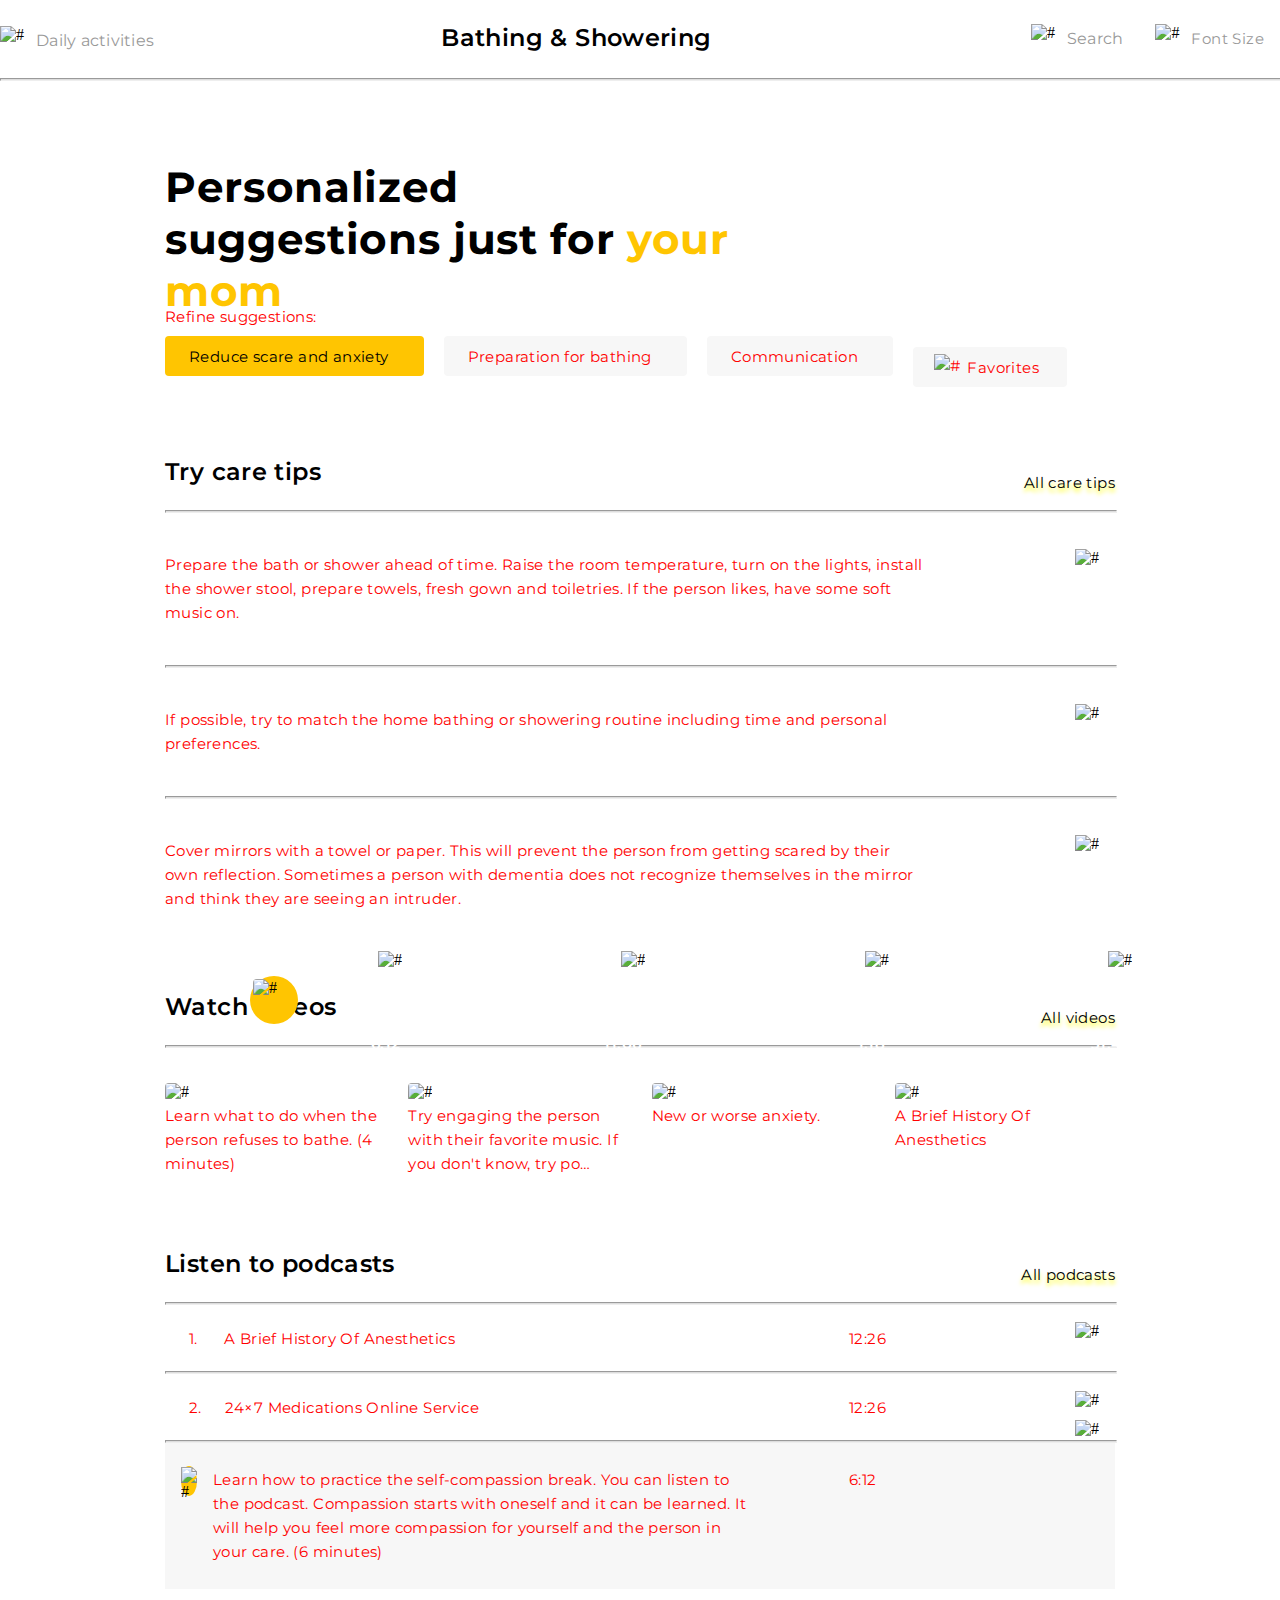
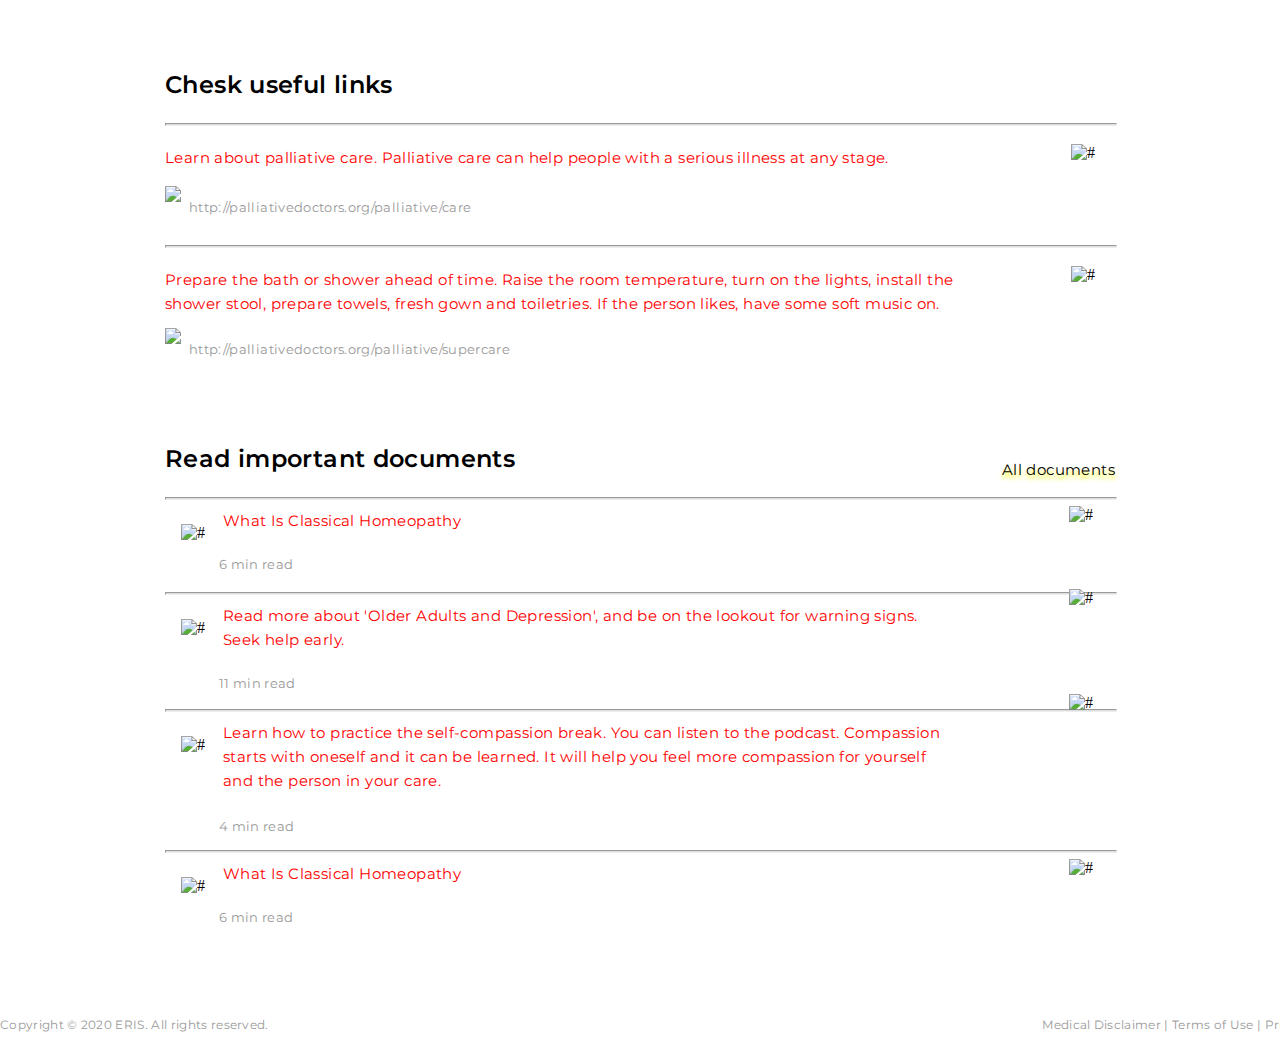
==== Test Assignment/index.html @ 906648c5 "Test" ====
<!DOCTYPE html>
<html lang="en">
  <head>
    <meta charset="UTF-8" />
    <meta name="viewport" content="width=device-width, initial-scale=1.0" />
    <meta http-equiv="X-UA-Compatible" content="ie=edge" />
    <title>Document</title>
		<link rel="stylesheet" href="css/style.css" />
		<link href="https://fonts.googleapis.com/css?family=Montserrat:400,600&display=swap" rel="stylesheet">
  </head>
  <body>
    <div class="top-panel">
      <div class="top-panel-left">
        <img src="/SVG/back-copy.svg" alt="#" class="svg-top-left" />
        <p class="daily-activities">Daily activities</p>
      </div>
      <div class="bathing-showering">Bathing & Showering</div>
      <div class="top-panel-right">
        <img src="/SVG/search.svg" alt="#" />
        <p class="search">Search</p>
        <img src="/SVG/question-copy.svg" alt="#" />
        <p class="font-size">Font Size</p>
        <div class="circle"></div>
      </div>
    </div>
    <hr class="hr-top" />
    <div class="container">
      <section class="suggestions">
        <div class="your-mom">
          Personalized suggestions just for <span>your mom</span>
        </div>
        <p class="refine">Refine suggestions:</p>
        <div class="menu-wrapper">
          <div class=" menu">Reduce scare and anxiety</div>
          <div class=" menu">Preparation for bathing</div>
          <div class=" menu">Communication</div>
          <div class=" menu">
            <img src="/SVG/star-copy-5.svg" alt="#" />
            <span class="favorits">Favorites</span>
          </div>
        </div>
      </section>
      <section class="care-tips">
        <div class="choice">
          <p>Try care tips</p>
          <p>All care tips</p>
        </div>
        <hr class="hr-all" />
        <div class="care">
          <p>
            Prepare the bath or shower ahead of time. Raise the room
            temperature, turn on the lights, install the shower stool, prepare
            towels, fresh gown and toiletries. If the person likes, have some
            soft music on.
          </p>
          <div><img src="/SVG/star.svg" alt="#" /></div>
        </div>
        <hr class="hr-all" />
        <div class="care">
          <p>
            If possible, try to match the home bathing or showering routine
            including time and personal preferences.
          </p>
          <div><img src="/SVG/star-copy-5.svg" alt="#" /></div>
        </div>
        <hr class="hr-all" />
        <div class="care">
          <p style="margin-bottom: 40px;">
            Cover mirrors with a towel or paper. This will prevent the person
            from getting scared by their own reflection. Sometimes a person with
            dementia does not recognize themselves in the mirror and think they
            are seeing an intruder.
          </p>
          <div><img src="/SVG/star.svg" alt="#" /></div>
        </div>
      </section>
      <section class="video-content">
        <div class="choice">
          <p>Watch videos</p>
          <p>All videos</p>
        </div>
        <hr class="hr-all" />
        <div class="video">
          <div class="active-video">
            <img src="/JPG/rectangle-copy-3.jpg" alt="#" />
            <img src="/SVG/star-copy-4.svg" alt="#" class="video-star" />
            <span class="time">6:12</span>
            <p>
              Learn what to do when the person refuses to bathe. (4 minutes)
            </p>
            <div>
              <img src="/SVG/play@2x.png" alt="#" />
            </div>
          </div>
          <div>
            <img src="/JPG/rectangle-copy.jpg" alt="#" />
            <img src="/SVG/star-copy-5.svg" alt="#" class="video-star" />
            <span class="time time-long">11:06</span>
            <p>
              Try engaging the person with their favorite music. If you don't
              know, try po…
            </p>
          </div>
          <div>
            <img src="/JPG/rectangle-copy-2.jpg" alt="#" />
            <img src="/SVG/star-copy-4.svg" alt="#" class="video-star" />
            <span class="time">1:18</span>
            <p>New or worse anxiety.</p>
          </div>
          <div>
            <img src="/JPG/rectangle-copy-3.jpg" alt="#" />
            <img src="/SVG/star-copy-4.svg" alt="#" class="video-star" />
            <span class="time time-long">31:48</span>
            <p>A Brief History Of Anesthetics</p>
          </div>
        </div>
      </section>
      <section class="podcasts">
        <div class="choice">
          <p>Listen to podcasts</p>
          <p>All podcasts</p>
        </div>
        <hr class="hr-all" />
        <div class="audio">
          <div>
            <p>1.</p>
            <p class="title-audio">A Brief History Of Anesthetics</p>
          </div>
          <div>
            <p>12:26</p>
            <img src="/SVG/star.svg" alt="#" />
          </div>
        </div>
        <hr class="hr-all" />
        <div class="audio">
          <div style="width: 290px;">
            <p>2.</p>
            <p >24×7 Medications Online Service</p>
          </div>
          <div>
            <p>12:26</p>
            <img src="/SVG/star.svg" alt="#" />
          </div>
        </div>
        <hr class="hr-all" />
        <div class="selected-audio">
          <div class="title-selected-audio">
            <div>
              <img src="/SVG/play.svg" alt="#" />
            </div>
            <p>
              Learn how to practice the self-compassion break. You can listen to
              the podcast. Compassion starts with oneself and it can be learned.
              It will help you feel more compassion for yourself and the person
              in your care. (6 minutes)
            </p>
          </div>
          <div class="time-selected-audio">
            <p>6:12</p>
            <img src="/SVG/star.svg" alt="#" />
          </div>
        </div>
      </section>
      <section class="useful-links">
        <div class="choice">
          <p>Chesk useful links</p>
          <p style="visibility: hidden;">hiden</p>
        </div>
        <hr class="hr-all" />
        <div class="links">
          <div>
            <p>
              Learn about palliative care. Palliative care can help people with
              a serious illness at any stage.
            </p>
            <img src="/SVG/star.svg" alt="#" />
          </div>
          <img src="/SVG/play.svg" alt="#" />
          <p>http://palliativedoctors.org/palliative/care</p>
        </div>
        <hr class="hr-all" />
        <div class="links">
          <div>
            <p>
              Prepare the bath or shower ahead of time. Raise the room
              temperature, turn on the lights, install the shower stool, prepare
              towels, fresh gown and toiletries. If the person likes, have some
              soft music on.
            </p>
            <img src="/SVG/star.svg" alt="#" />
          </div>
          <img src="/SVG/play.svg" alt="#" />
          <p style="margin-bottom: 56px;">
            http://palliativedoctors.org/palliative/supercare
          </p>
        </div>
      </section>
      <section class="important-documents">
        <div class="choice">
          <p>Read important documents</p>
          <p>All documents</p>
        </div>
        <hr class="hr-all" />
        <div class="documents">
          <div>
            <img src="/SVG/pdf-copy.svg" alt="#" />
            <p>
              What Is Classical Homeopathy
            </p>
          </div>
          <img src="/SVG/star.svg" alt="#" class="star-documents" />
          <span>6 min read</span>
        </div>
        <hr class="hr-all" />
        <div class="documents">
          <div>
            <img src="/SVG/pdf-copy.svg" alt="#" />
            <p>
              Read more about 'Older Adults and Depression', and be on the
              lookout for warning signs. Seek help early.
            </p>
          </div>
          <img src="/SVG/star.svg" alt="#" class="star-documents middle" />
          <span id="long-read">11 min read</span>
        </div>
        <hr class="hr-all" />
        <div class="documents">
          <div>
            <img src="/SVG/pdf-copy.svg" alt="#" />
            <p>
              Learn how to practice the self-compassion break. You can listen to
              the podcast. Compassion starts with oneself and it can be learned.
              It will help you feel more compassion for yourself and the person
              in your care.
            </p>
          </div>
          <img src="/SVG/star.svg" alt="#" class="star-documents long" />
          <span id="short-read">4 min read</span>
        </div>
        <hr class="hr-all" />
        <div class="documents">
          <div>
            <img src="/SVG/pdf-copy.svg" alt="#" />
            <p>
              What Is Classical Homeopathy
            </p>
          </div>
          <img src="/SVG/star.svg" alt="#" class="star-documents" />
          <span>6 min read</span>
        </div>
      </section>
		</div>
		<footer>
			<div class="footer">
				<p>Copyright © 2020 ERIS. All rights reserved.</p>
				<p>Medical Disclaimer   |   Terms of Use   |   Privacy</p>
			</div>
		</footer>
  </body>
</html>
---- Test Assignment/css/style.css ----
body {
  margin: 0;
}

.documents div p, .links div p, .selected-audio p, .audio div p, .time, .video div p, .care p, .choice :last-child, .refine, .menu, .font-size {
  font-family: "Montserrat", sans-serif;
  font-size: 15px;
  line-height: 1.6;
  letter-spacing: 0.4px;
  color: red;
}

.top-panel {
  display: flex;
  justify-content: space-between;
  width: 1312px;
  height: 70px;
  margin-left: auto;
  margin-right: auto;
}

.top-panel-left {
  display: flex;
  padding-top: 26px;
}

.daily-activities {
  height: 24px;
  font-family: "Montserrat", sans-serif;
  font-size: 16px;
  line-height: 1.5;
  letter-spacing: 0.25px;
  color: #999999;
  margin: 3px 0 0;
  padding-left: 8px;
}

.bathing-showering {
  height: 32px;
  font-family: "Montserrat", sans-serif;
  font-size: 24px;
  font-weight: 600;
  line-height: 1.33;
  letter-spacing: 0.38px;
  text-align: center;
  padding-top: 22px;
}

.top-panel-right {
  display: flex;
  justify-content: space-between;
  padding-top: 24px;
}
.top-panel-right img {
  width: 28px;
  height: 28px;
  object-fit: contain;
  padding-right: 8px;
  padding-left: 32px;
}

.search {
  height: 24px;
  font-family: "Montserrat", sans-serif;
  font-size: 16px;
  line-height: 1.5;
  letter-spacing: 0.25px;
  color: #999999;
  margin: 0;
  padding-top: 3px;
}

.font-size {
  height: 24px;
  color: #999999;
  margin: 0;
  padding-top: 3px;
}

.circle {
  width: 28px;
  height: 28px;
  background: #83a7c9;
  border-radius: 50%;
  margin-left: 20px;
}

.svg-top-left {
  width: 28px;
  height: 28px;
  object-fit: contain;
}

.hr-top {
  width: 1312px;
  height: 1px;
  background-color: #dddddd;
  margin-bottom: 80px;
}

.container {
  width: 950px;
  margin-right: auto;
  margin-left: auto;
}

.menu {
  height: 24px;
  padding-top: 9px;
  padding-bottom: 7px;
  padding-left: 24px;
  padding-right: 35px;
  display: inline-block;
  background-color: #f7f7f7;
  border-radius: 4px;
  margin-right: 16px;
}
.menu img {
  position: relative;
  bottom: 2px;
}

.menu-wrapper {
  margin-bottom: 80px;
}
.menu-wrapper div:first-child {
  color: #000000;
  background-color: #ffc501;
}
.menu-wrapper div:last-child {
  position: relative;
  margin-right: 0;
  padding-left: 21px;
  padding-right: 28px;
  width: 105px;
  bottom: -10.5px;
}

.refine {
  height: 24px;
  margin-top: 40px;
  margin-bottom: 7px;
}

.your-mom {
  width: 580px;
  height: 104px;
  font-family: "Montserrat", sans-serif;
  font-size: 42px;
  font-weight: 700;
  letter-spacing: 0.66px;
  color: #000000;
}
.your-mom span {
  color: #ffc501;
}

.favorits {
  float: right;
  padding-left: 4px;
}

.choice {
  display: flex;
  justify-content: space-between;
}
.choice :first-child {
  font-family: "Montserrat", sans-serif;
  font-size: 24px;
  font-weight: 600;
  line-height: 1.33;
  letter-spacing: 0.38px;
  color: #000000;
  margin: 0;
}
.choice :last-child {
  color: #000000;
  margin: 0 24;
  text-align: right;
  text-shadow: 0 4px 4px yellow;
}

.hr-all {
  margin: 0;
  width: 950px;
  height: 1px;
  background-color: #dddddd;
}

.care {
  display: flex;
  justify-content: space-between;
  margin-top: 40px;
  margin-bottom: 40px;
  margin-right: 16px;
}
.care p {
  width: 760px;
  margin: 0;
}
.care div {
  margin-top: -4px;
}

.video {
  margin-top: 32px;
  display: flex;
  justify-content: space-between;
  margin-bottom: 24px;
}
.video div {
  width: 220px;
}
.video div :first-child {
  border-radius: 4px;
}
.video div p {
  margin: 0;
  width: 220px;
}

.time {
  position: relative;
  width: 36px;
  height: 24px;
  font-weight: 600;
  color: #ffffff;
  bottom: 48px;
  left: 150px;
}

.time.time-long {
  left: 140px;
}

.video-star {
  position: relative;
  left: 185px;
  bottom: 132px;
}

.active-video div {
  position: relative;
  width: 48px;
  height: 48px;
  background-color: #ffc501;
  border-radius: 24px;
  bottom: 200px;
  left: 85px;
}
.active-video div img {
  position: relative;
  width: 42px;
  height: 42px;
  top: 3px;
  left: 3px;
}

.audio {
  display: flex;
  justify-content: space-between;
  margin-top: 22px;
  margin-bottom: 20px;
}
.audio div {
  width: 250px;
  display: flex;
  justify-content: space-between;
  margin-right: 16px;
  margin-left: 24px;
}
.audio div p {
  margin: 0;
}
.audio div img {
  position: relative;
  bottom: 5px;
}

.title-audio {
  position: relative;
  left: 16px;
}

.selected-audio {
  display: flex;
  justify-content: space-between;
  width: 950px;
  height: 146px;
  background-color: #f7f7f7;
  margin-top: 0;
  margin-bottom: 80px;
}
.selected-audio p {
  margin: 0;
}

.title-selected-audio {
  width: 590px;
  display: flex;
  justify-content: space-between;
}
.title-selected-audio div {
  width: 30px;
  height: 30px;
  background-color: #ffc501;
  border-radius: 50%;
  margin-left: 16px;
  margin-top: 23px;
}
.title-selected-audio div img {
  position: relative;
  top: 1px;
}
.title-selected-audio p {
  margin-top: 25px;
  margin-left: 16px;
}

.time-selected-audio {
  width: 250px;
  display: flex;
  justify-content: space-between;
  margin-right: 16px;
  margin-top: 25px;
}
.time-selected-audio img {
  position: relative;
  bottom: 48px;
}

.links {
  margin-top: 24px;
  margin-bottom: 24px;
}
.links div {
  display: flex;
  justify-content: space-between;
  margin-right: 16px;
  margin-bottom: 8px;
}
.links div p {
  width: 808px;
  margin: 0;
}
.links div img {
  position: relative;
  width: 28px;
  height: 28px;
  bottom: 6px;
}
.links img {
  display: inline-block;
  width: 16px;
  height: 16px;
}
.links p {
  position: relative;
  display: inline-block;
  margin: 0;
  bottom: 4px;
  margin-left: 4px;
  font-family: "Montserrat", sans-serif;
  font-size: 13px;
  line-height: 1.54;
  letter-spacing: 0.35px;
  color: #999999;
}

.documents {
  display: flex;
  margin: 24px 16px 24px 16px;
}
.documents div p {
  width: 720px;
  position: relative;
  margin: 0;
  left: 42px;
  bottom: 33px;
}
.documents span {
  display: block;
  position: relative;
  right: 706px;
  top: 30px;
  font-family: "Montserrat", sans-serif;
  font-size: 13px;
  line-height: 1.54;
  letter-spacing: 0.35px;
  color: #999999;
  margin-bottom: 24px;
}

#long-read {
  top: 54px;
}

#short-read {
  top: 80px;
}

.star-documents {
  position: relative;
  left: 168px;
  bottom: 18px;
}

.star-documents.middle {
  bottom: 30px;
}

.star-documents.long {
  bottom: 42px;
}

.footer {
  width: 1312px;
  margin-right: auto;
  margin-left: auto;
  display: flex;
  justify-content: space-between;
  margin-top: 80px;
}
.footer p {
  font-family: "Montserrat", sans-serif;
  font-size: 12px;
  line-height: 2;
  letter-spacing: 0.32px;
  color: #999999;
}
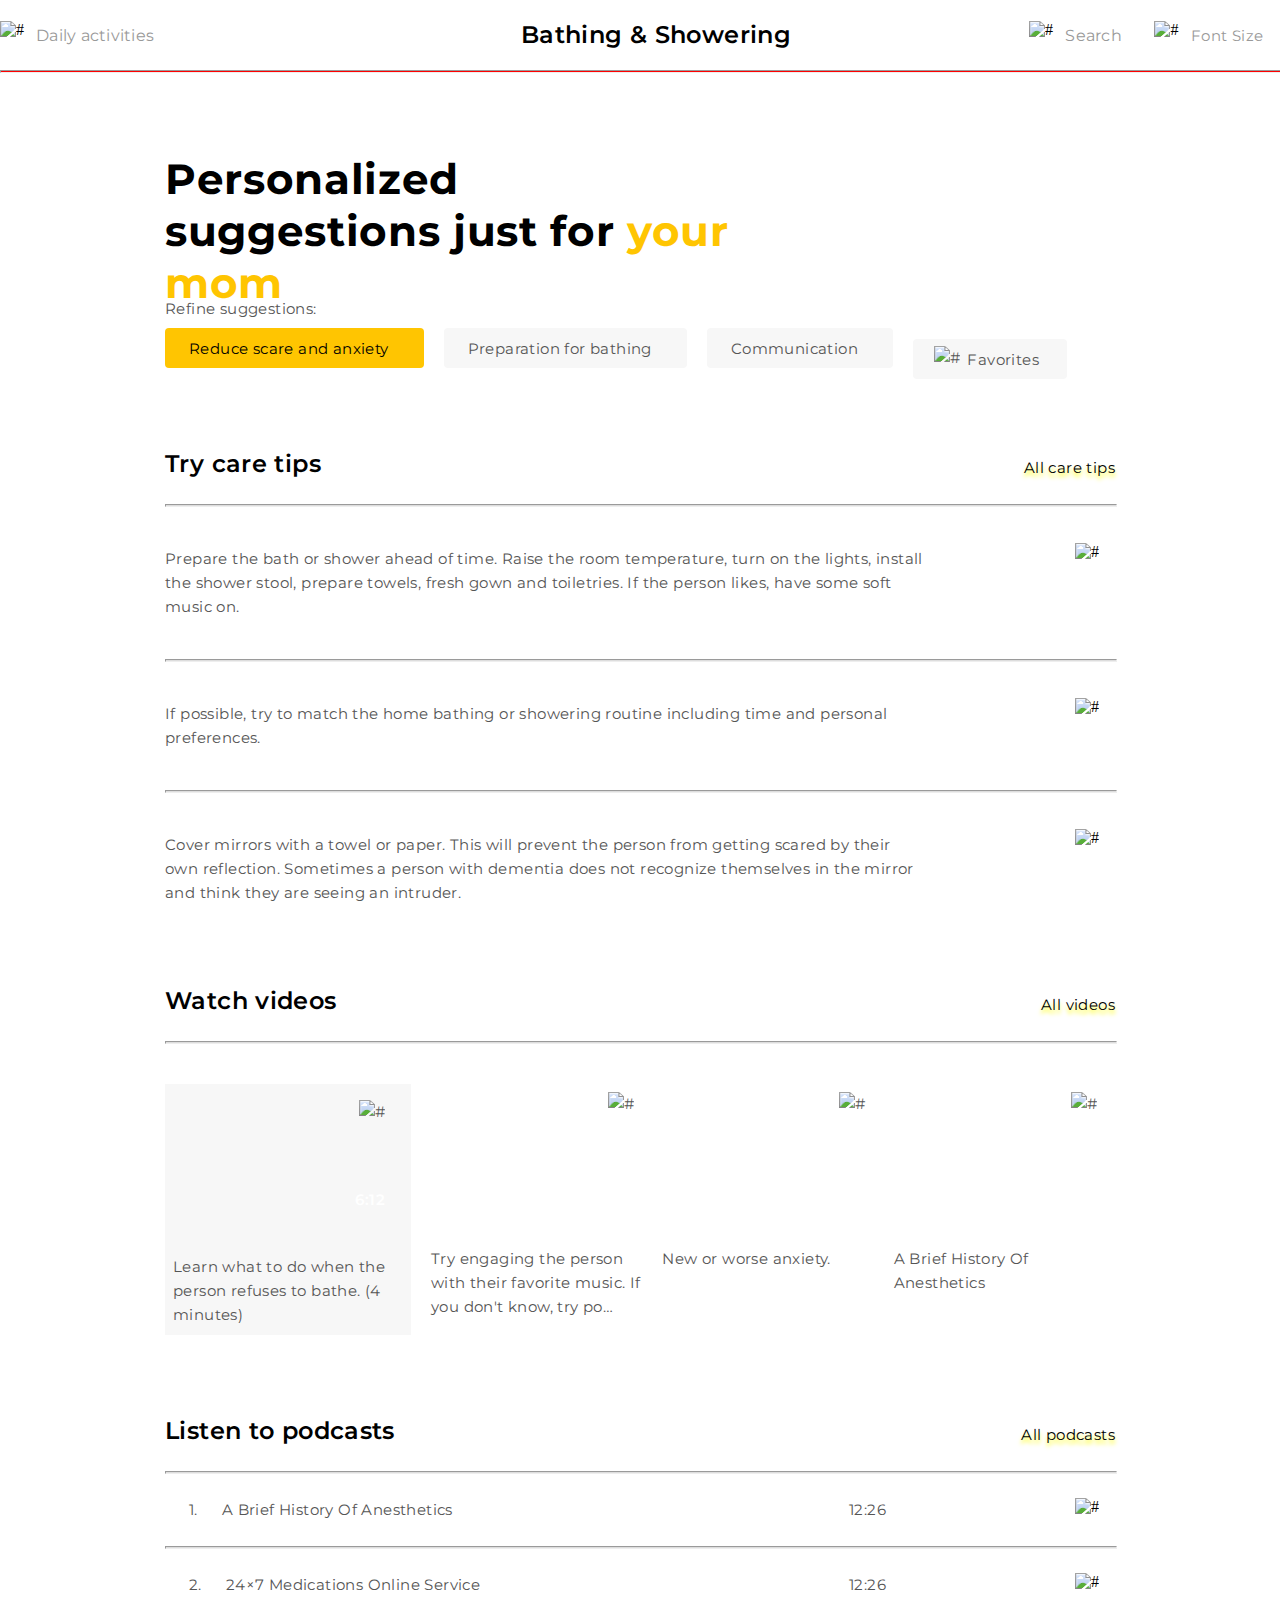
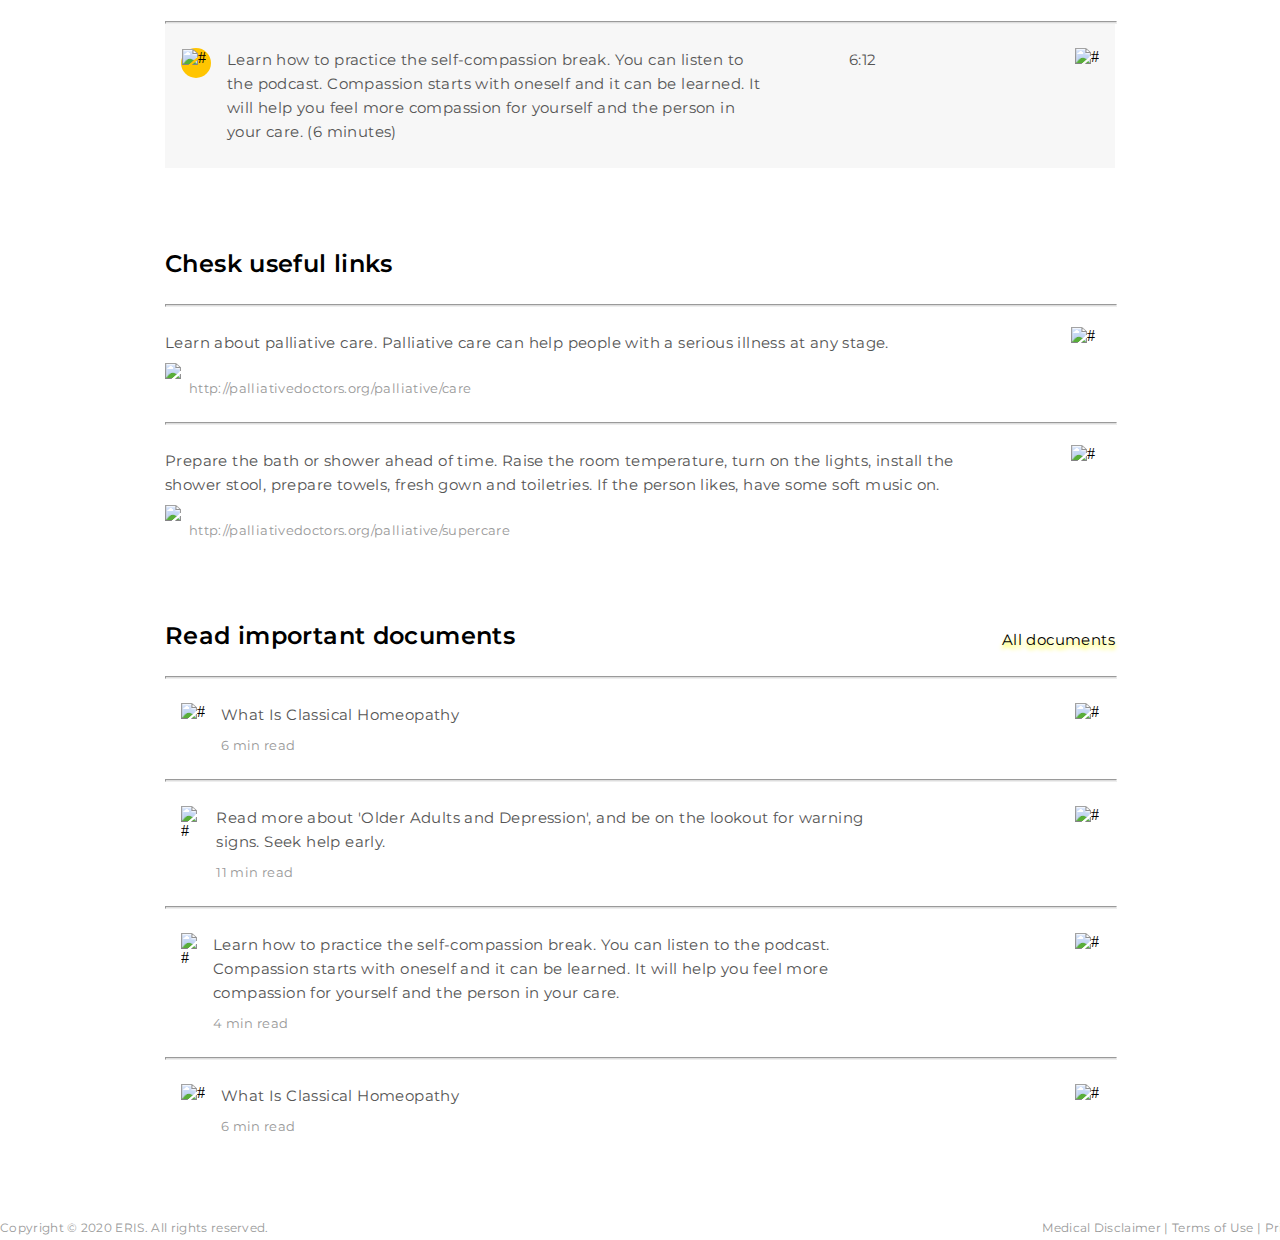
==== commit 22a762a3: "OR" ====
--- a/Test Assignment/index.html
+++ b/Test Assignment/index.html
@@ -80,38 +80,69 @@
           <p>All videos</p>
         </div>
         <hr class="hr-all" />
-        <div class="video">
-          <div class="active-video">
-            <img src="/JPG/rectangle-copy-3.jpg" alt="#" />
-            <img src="/SVG/star-copy-4.svg" alt="#" class="video-star" />
-            <span class="time">6:12</span>
-            <p>
-              Learn what to do when the person refuses to bathe. (4 minutes)
-            </p>
-            <div>
-              <img src="/SVG/play@2x.png" alt="#" />
-            </div>
-          </div>
-          <div>
-            <img src="/JPG/rectangle-copy.jpg" alt="#" />
-            <img src="/SVG/star-copy-5.svg" alt="#" class="video-star" />
-            <span class="time time-long">11:06</span>
-            <p>
-              Try engaging the person with their favorite music. If you don't
-              know, try po…
-            </p>
-          </div>
-          <div>
-            <img src="/JPG/rectangle-copy-2.jpg" alt="#" />
-            <img src="/SVG/star-copy-4.svg" alt="#" class="video-star" />
-            <span class="time">1:18</span>
-            <p>New or worse anxiety.</p>
-          </div>
-          <div>
-            <img src="/JPG/rectangle-copy-3.jpg" alt="#" />
-            <img src="/SVG/star-copy-4.svg" alt="#" class="video-star" />
-            <span class="time time-long">31:48</span>
-            <p>A Brief History Of Anesthetics</p>
+        <div class="container-video">
+          <div class="selected-video">
+            <div class="instance-video">
+              <div
+                class="picture-video"
+                style="background-image: url(/JPG/rectangle-copy.jpg);"
+              >
+                <div class="star-video">
+                  <img src="/SVG/star-copy-4.svg" alt="#" />
+                </div>
+                <div class="time-video"><p>6:12</p></div>
+              </div>
+              <div class="description-video">
+                <p>
+                  Learn what to do when the person refuses to bathe. (4 minutes)
+                </p>
+              </div>
+            </div>
+          </div>
+          <div class="instance-video">
+            <div
+              class="picture-video"
+              style="background-image: url(/JPG/rectangle-copy.jpg);"
+            >
+              <div class="star-video">
+                <img src="/SVG/star-copy-5.svg" alt="#" />
+              </div>
+              <div class="time-video"><p>11:06</p></div>
+            </div>
+            <div class="description-video">
+              <p>
+                Try engaging the person with their favorite music. If you don't
+                know, try po…
+              </p>
+            </div>
+          </div>
+          <div class="instance-video">
+            <div
+              class="picture-video"
+              style="background-image: url(/JPG/rectangle-copy-2.jpg);"
+            >
+              <div class="star-video">
+                <img src="/SVG/star-copy-4.svg" alt="#" />
+              </div>
+              <div class="time-video"><p>1:18</p></div>
+            </div>
+            <div class="description-video">
+              <p>New or worse anxiety.</p>
+            </div>
+          </div>
+          <div class="instance-video">
+            <div
+              class="picture-video"
+              style="background-image: url(/JPG/rectangle-copy-3.jpg);"
+            >
+              <div class="star-video">
+                <img src="/SVG/star-copy-4.svg" alt="#" />
+              </div>
+              <div class="time-video"><p>31:48</p></div>
+            </div>
+            <div class="description-video">
+              <p>A Brief History Of Anesthetics</p>
+            </div>
           </div>
         </div>
       </section>
@@ -121,44 +152,57 @@
           <p>All podcasts</p>
         </div>
         <hr class="hr-all" />
-        <div class="audio">
-          <div>
-            <p>1.</p>
-            <p class="title-audio">A Brief History Of Anesthetics</p>
-          </div>
-          <div>
+        <div class="container-audio">
+          <div class="title-audio">
+            <div class="number-audio">
+              <p>1.</p>
+            </div>
+            <div class="text-title-audio">
+              <p>
+                A Brief History Of Anesthetics
+              </p>
+            </div>  
+          </div>
+          <div class="time-audio">
             <p>12:26</p>
-            <img src="/SVG/star.svg" alt="#" />
-          </div>
-        </div>
-        <hr class="hr-all" />
-        <div class="audio">
-          <div style="width: 290px;">
-            <p>2.</p>
-            <p >24×7 Medications Online Service</p>
-          </div>
-          <div>
+           <img src="/SVG/star.svg" alt="#" />
+          </div>
+         </div>
+        <hr class="hr-all" />
+        <div class="container-audio">
+          <div class="title-audio">
+            <div class="number-audio">
+              <p >2.</p>
+            </div>
+            <div class="text-title-audio">
+              <p>
+                24×7 Medications Online Service
+              </p>
+            </div>  
+          </div>
+          <div class="time-audio">
             <p>12:26</p>
-            <img src="/SVG/star.svg" alt="#" />
-          </div>
-        </div>
+           <img src="/SVG/star.svg" alt="#" />
+          </div>
+         </div>
         <hr class="hr-all" />
         <div class="selected-audio">
-          <div class="title-selected-audio">
-            <div>
+         <div class="container-audio">
+          <div class="title-audio">
+            <div class="play">
               <img src="/SVG/play.svg" alt="#" />
             </div>
-            <p>
-              Learn how to practice the self-compassion break. You can listen to
-              the podcast. Compassion starts with oneself and it can be learned.
-              It will help you feel more compassion for yourself and the person
-              in your care. (6 minutes)
-            </p>
-          </div>
-          <div class="time-selected-audio">
+            <div class="text-title-audio">
+              <p>
+                Learn how to practice the self-compassion break. You can listen to the podcast. Compassion starts with oneself and it can be learned. It will help you feel more compassion for yourself and the person in your care. (6 minutes)
+              </p>
+            </div>  
+          </div>
+          <div class="time-audio">
             <p>6:12</p>
-            <img src="/SVG/star.svg" alt="#" />
-          </div>
+           <img src="/SVG/star.svg" alt="#" />
+          </div>
+         </div>
         </div>
       </section>
       <section class="useful-links">
@@ -175,7 +219,7 @@
             </p>
             <img src="/SVG/star.svg" alt="#" />
           </div>
-          <img src="/SVG/play.svg" alt="#" />
+          <img src="/SVG/leaf.png" alt="#" />
           <p>http://palliativedoctors.org/palliative/care</p>
         </div>
         <hr class="hr-all" />
@@ -189,64 +233,83 @@
             </p>
             <img src="/SVG/star.svg" alt="#" />
           </div>
-          <img src="/SVG/play.svg" alt="#" />
+          <img src="/SVG/leaf.png" alt="#" />
           <p style="margin-bottom: 56px;">
             http://palliativedoctors.org/palliative/supercare
           </p>
         </div>
       </section>
-      <section class="important-documents">
         <div class="choice">
           <p>Read important documents</p>
           <p>All documents</p>
         </div>
         <hr class="hr-all" />
-        <div class="documents">
-          <div>
-            <img src="/SVG/pdf-copy.svg" alt="#" />
-            <p>
-              What Is Classical Homeopathy
-            </p>
-          </div>
-          <img src="/SVG/star.svg" alt="#" class="star-documents" />
-          <span>6 min read</span>
-        </div>
-        <hr class="hr-all" />
-        <div class="documents">
-          <div>
-            <img src="/SVG/pdf-copy.svg" alt="#" />
-            <p>
-              Read more about 'Older Adults and Depression', and be on the
-              lookout for warning signs. Seek help early.
-            </p>
-          </div>
-          <img src="/SVG/star.svg" alt="#" class="star-documents middle" />
-          <span id="long-read">11 min read</span>
-        </div>
-        <hr class="hr-all" />
-        <div class="documents">
-          <div>
-            <img src="/SVG/pdf-copy.svg" alt="#" />
-            <p>
-              Learn how to practice the self-compassion break. You can listen to
-              the podcast. Compassion starts with oneself and it can be learned.
-              It will help you feel more compassion for yourself and the person
-              in your care.
-            </p>
-          </div>
-          <img src="/SVG/star.svg" alt="#" class="star-documents long" />
-          <span id="short-read">4 min read</span>
-        </div>
-        <hr class="hr-all" />
-        <div class="documents">
-          <div>
-            <img src="/SVG/pdf-copy.svg" alt="#" />
-            <p>
-              What Is Classical Homeopathy
-            </p>
-          </div>
-          <img src="/SVG/star.svg" alt="#" class="star-documents" />
-          <span>6 min read</span>
+        <div class="read-important-document">
+          <div class="icon-and-text">
+            <div class="icons">
+              <img src="/SVG/pdf-copy.svg" alt="#">
+            </div>
+    
+            <div class="texts">
+              <p class="main-text">What Is Classical Homeopathy</p>
+              <p class="time-text">6 min read</p>
+            </div>
+          </div>
+    
+          <div class="favourite">
+            <img src="/SVG/star.svg" alt="#">
+          </div>
+        </div>
+        <hr class="hr-all" />
+        <div class="read-important-document">
+          <div class="icon-and-text">
+            <div class="icons">
+              <img src="/SVG/pdf-copy.svg" alt="#">
+            </div>
+    
+            <div class="texts">
+              <p class="main-text">Read more about 'Older Adults and Depression', and be on the lookout for warning signs. Seek help early.</p>
+              <p class="time-text">11 min read</p>
+            </div>
+          </div>
+    
+          <div class="favourite">
+            <img src="/SVG/star.svg" alt="#">
+          </div>
+          </div>
+        <hr class="hr-all" />
+        <div class="read-important-document">
+          <div class="icon-and-text">
+            <div class="icons">
+              <img src="/SVG/pdf-copy.svg" alt="#">
+            </div>
+    
+            <div class="texts">
+              <p class="main-text">Learn how to practice the self-compassion break. You can listen to the podcast. Compassion starts with oneself and it can be learned. It will help you feel more compassion for yourself and the person in your care.</p>
+              <p class="time-text">4 min read</p>
+            </div>
+          </div>
+    
+          <div class="favourite">
+            <img src="/SVG/star.svg" alt="#">
+          </div>
+          </div>
+        <hr class="hr-all" />
+        <div class="read-important-document">
+          <div class="icon-and-text">
+            <div class="icons">
+              <img src="/SVG/pdf-copy.svg" alt="#">
+            </div>
+    
+            <div class="texts">
+              <p class="main-text">What Is Classical Homeopathy</p>
+              <p class="time-text">6 min read</p>
+            </div>
+          </div>
+    
+          <div class="favourite">
+            <img src="/SVG/star.svg" alt="#">
+          </div>
         </div>
       </section>
 		</div>
@@ -258,3 +321,5 @@
 		</footer>
   </body>
 </html>
+
+
--- a/Test Assignment/css/style.css
+++ b/Test Assignment/css/style.css
@@ -1,13 +1,14 @@
-body {
-  margin: 0;
-}
-
-.documents div p, .links div p, .selected-audio p, .audio div p, .time, .video div p, .care p, .choice :last-child, .refine, .menu, .font-size {
+* {
+  margin: 0;
+  padding: 0;
+}
+
+.read-important-document > .icon-and-text > .texts > .main-text, .links div p, .container-audio p, .container-video, .care p, .choice :last-child, .refine, .menu, .font-size {
   font-family: "Montserrat", sans-serif;
   font-size: 15px;
   line-height: 1.6;
   letter-spacing: 0.4px;
-  color: red;
+  color: #555555;
 }
 
 .top-panel {
@@ -17,11 +18,12 @@
   height: 70px;
   margin-left: auto;
   margin-right: auto;
+  align-items: center;
 }
 
 .top-panel-left {
   display: flex;
-  padding-top: 26px;
+  width: 315px;
 }
 
 .daily-activities {
@@ -43,13 +45,12 @@
   line-height: 1.33;
   letter-spacing: 0.38px;
   text-align: center;
-  padding-top: 22px;
 }
 
 .top-panel-right {
   display: flex;
   justify-content: space-between;
-  padding-top: 24px;
+  width: 315px;
 }
 .top-panel-right img {
   width: 28px;
@@ -94,8 +95,10 @@
 .hr-top {
   width: 1312px;
   height: 1px;
-  background-color: #dddddd;
+  background-color: red;
   margin-bottom: 80px;
+  margin-left: auto;
+  margin-right: auto;
 }
 
 .container {
@@ -163,6 +166,7 @@
 .choice {
   display: flex;
   justify-content: space-between;
+  margin-bottom: 24px;
 }
 .choice :first-child {
   font-family: "Montserrat", sans-serif;
@@ -174,8 +178,10 @@
   margin: 0;
 }
 .choice :last-child {
+  height: 24px;
   color: #000000;
-  margin: 0 24;
+  margin: 0;
+  margin-top: 8px;
   text-align: right;
   text-shadow: 0 4px 4px yellow;
 }
@@ -202,41 +208,47 @@
   margin-top: -4px;
 }
 
-.video {
-  margin-top: 32px;
-  display: flex;
-  justify-content: space-between;
-  margin-bottom: 24px;
-}
-.video div {
+.container-video {
+  display: flex;
+  margin-top: 40px;
+  margin-bottom: 80px;
+}
+
+.instance-video {
   width: 220px;
-}
-.video div :first-child {
-  border-radius: 4px;
-}
-.video div p {
-  margin: 0;
-  width: 220px;
-}
-
-.time {
-  position: relative;
-  width: 36px;
-  height: 24px;
+  margin-left: 20px;
+}
+
+.instance-video:first-child {
+  margin-left: 0;
+}
+
+.instance-video:last-child {
+  margin-right: 10px;
+}
+
+.picture-video {
+  height: 138px;
+  margin-bottom: 25px;
+}
+
+.star-video {
+  text-align: right;
+  padding-top: 8px;
+  padding-right: 8px;
+}
+
+.time-video {
+  text-align: right;
+  padding-top: 64px;
+  padding-right: 8px;
   font-weight: 600;
   color: #ffffff;
-  bottom: 48px;
-  left: 150px;
-}
-
-.time.time-long {
-  left: 140px;
-}
-
-.video-star {
-  position: relative;
-  left: 185px;
-  bottom: 132px;
+}
+
+.selected-video {
+  background-color: #f7f7f7;
+  padding: 8px;
 }
 
 .active-video div {
@@ -256,77 +268,53 @@
   left: 3px;
 }
 
-.audio {
-  display: flex;
-  justify-content: space-between;
-  margin-top: 22px;
-  margin-bottom: 20px;
-}
-.audio div {
-  width: 250px;
-  display: flex;
-  justify-content: space-between;
-  margin-right: 16px;
-  margin-left: 24px;
-}
-.audio div p {
-  margin: 0;
-}
-.audio div img {
-  position: relative;
-  bottom: 5px;
-}
-
-.title-audio {
-  position: relative;
-  left: 16px;
-}
-
 .selected-audio {
-  display: flex;
-  justify-content: space-between;
   width: 950px;
-  height: 146px;
   background-color: #f7f7f7;
   margin-top: 0;
   margin-bottom: 80px;
 }
-.selected-audio p {
-  margin: 0;
-}
-
-.title-selected-audio {
-  width: 590px;
-  display: flex;
-  justify-content: space-between;
-}
-.title-selected-audio div {
+
+.container-audio {
+  display: flex;
+  justify-content: space-between;
+  align-items: flex-start;
+  padding: 24px 16px;
+}
+.container-audio p {
+  margin: 0;
+}
+
+.title-audio {
+  display: flex;
+  justify-content: space-between;
+}
+
+.number-audio {
+  margin: 0 8px;
+}
+
+.text-title-audio {
+  width: 546px;
+  margin-left: 16px;
+}
+
+.play {
   width: 30px;
   height: 30px;
   background-color: #ffc501;
   border-radius: 50%;
-  margin-left: 16px;
-  margin-top: 23px;
-}
-.title-selected-audio div img {
+}
+.play img {
   position: relative;
   top: 1px;
-}
-.title-selected-audio p {
-  margin-top: 25px;
-  margin-left: 16px;
-}
-
-.time-selected-audio {
+  left: 1px;
+}
+
+.time-audio {
   width: 250px;
   display: flex;
   justify-content: space-between;
-  margin-right: 16px;
-  margin-top: 25px;
-}
-.time-selected-audio img {
-  position: relative;
-  bottom: 48px;
 }
 
 .links {
@@ -344,10 +332,9 @@
   margin: 0;
 }
 .links div img {
-  position: relative;
+  margin-top: -4px;
   width: 28px;
   height: 28px;
-  bottom: 6px;
 }
 .links img {
   display: inline-block;
@@ -355,10 +342,8 @@
   height: 16px;
 }
 .links p {
-  position: relative;
   display: inline-block;
   margin: 0;
-  bottom: 4px;
   margin-left: 4px;
   font-family: "Montserrat", sans-serif;
   font-size: 13px;
@@ -367,50 +352,32 @@
   color: #999999;
 }
 
-.documents {
-  display: flex;
-  margin: 24px 16px 24px 16px;
-}
-.documents div p {
-  width: 720px;
-  position: relative;
-  margin: 0;
-  left: 42px;
-  bottom: 33px;
-}
-.documents span {
-  display: block;
-  position: relative;
-  right: 706px;
-  top: 30px;
+.read-important-document {
+  margin: 24px 16px;
+  display: flex;
+  align-items: flex-start;
+  justify-content: space-between;
+}
+
+.read-important-document > .icon-and-text {
+  display: flex;
+  width: 700px;
+}
+
+.read-important-document > .icon-and-text > .texts > .main-text {
+  margin-bottom: 8px;
+}
+
+.read-important-document > .icon-and-text > .texts > .time-text {
   font-family: "Montserrat", sans-serif;
   font-size: 13px;
   line-height: 1.54;
   letter-spacing: 0.35px;
   color: #999999;
-  margin-bottom: 24px;
-}
-
-#long-read {
-  top: 54px;
-}
-
-#short-read {
-  top: 80px;
-}
-
-.star-documents {
-  position: relative;
-  left: 168px;
-  bottom: 18px;
-}
-
-.star-documents.middle {
-  bottom: 30px;
-}
-
-.star-documents.long {
-  bottom: 42px;
+}
+
+.read-important-document > .icon-and-text > .icons {
+  margin-right: 16px;
 }
 
 .footer {
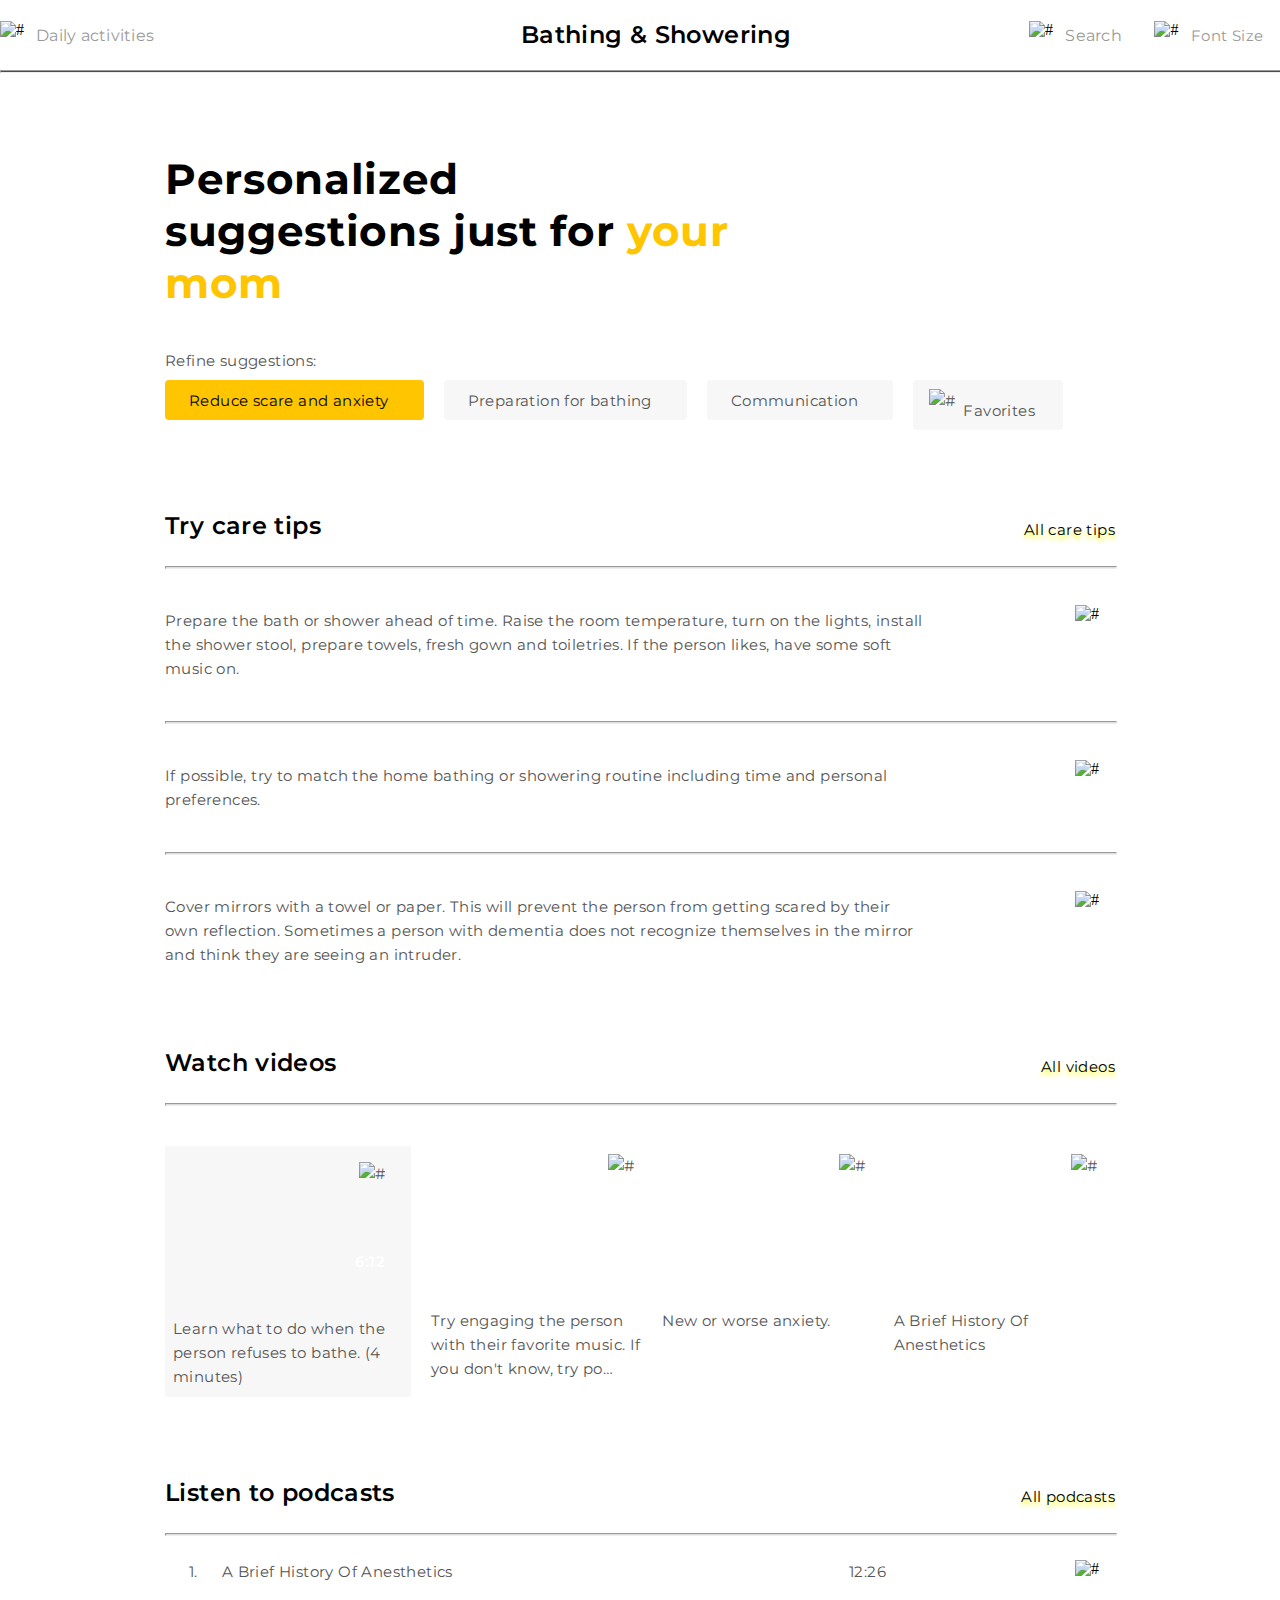
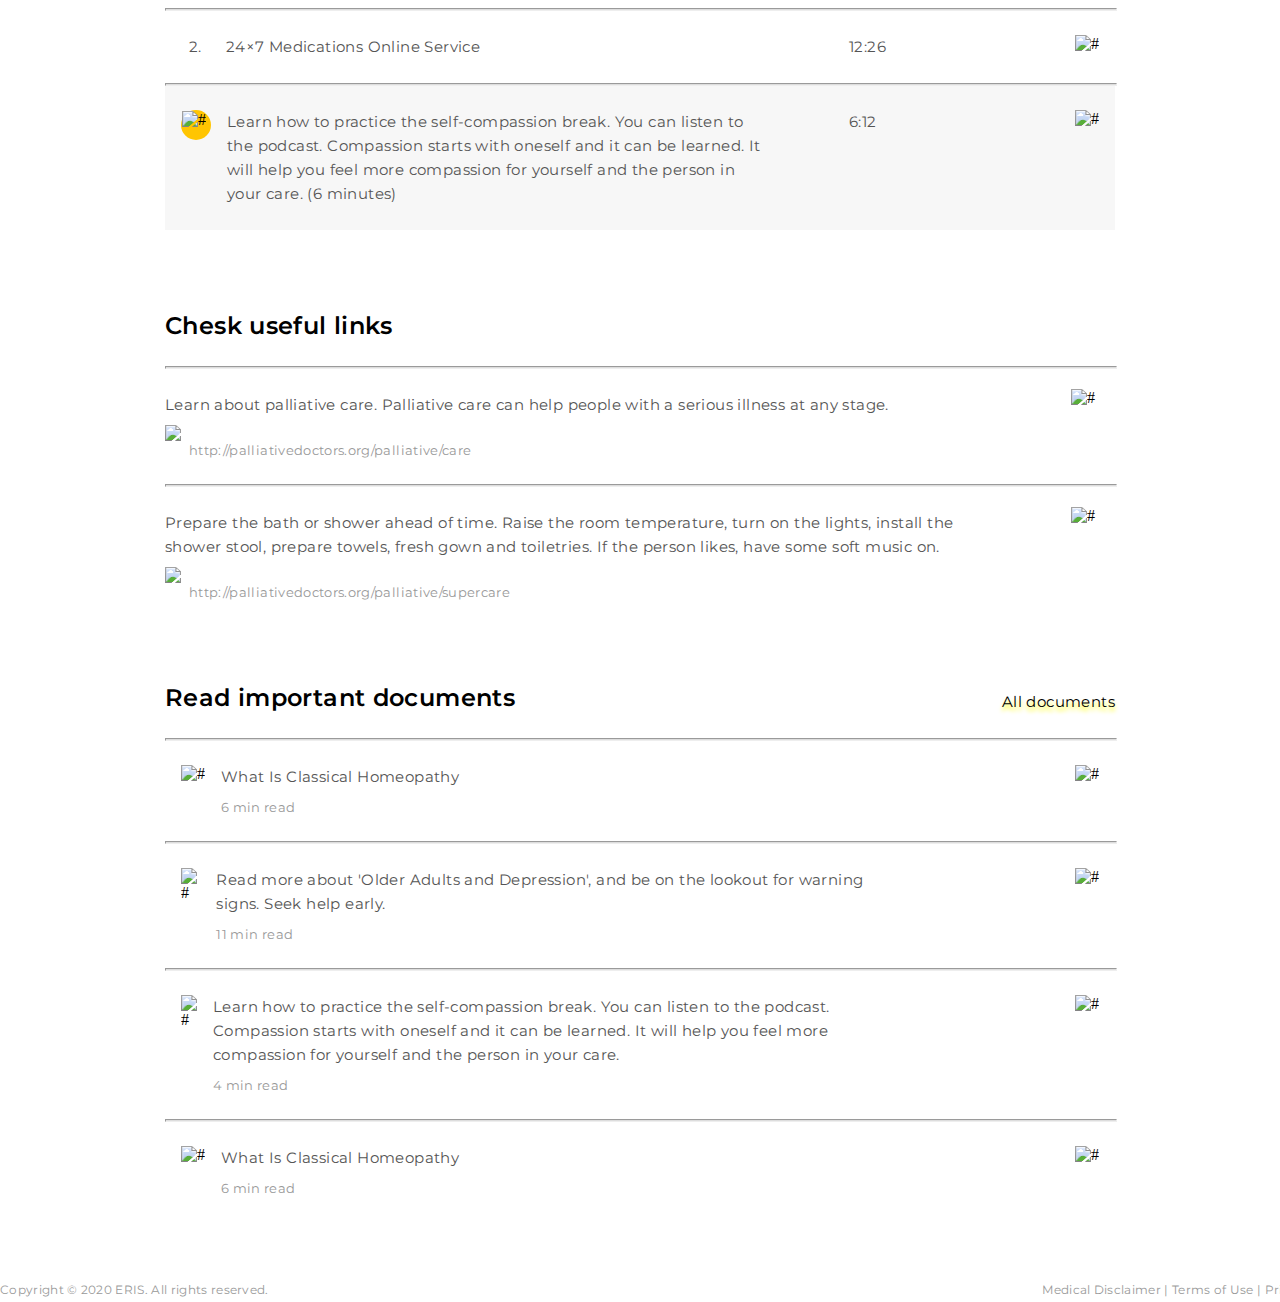
==== commit c5586f18: "ORс" ====
--- a/Test Assignment/index.html
+++ b/Test Assignment/index.html
@@ -35,8 +35,11 @@
           <div class=" menu">Preparation for bathing</div>
           <div class=" menu">Communication</div>
           <div class=" menu">
-            <img src="/SVG/star-copy-5.svg" alt="#" />
-            <span class="favorits">Favorites</span>
+            <!--Вот тут я подсел, не могу расположить звездочку и слово в одну линию-->
+            <div class="menu-favorits">
+            <div class="menu-star"><img src="/SVG/star-copy-5.svg" alt="#" /></div>
+            <div class="favorits">Favorites</div>
+            </div>
           </div>
         </div>
       </section>
--- a/Test Assignment/css/style.css
+++ b/Test Assignment/css/style.css
@@ -3,7 +3,7 @@
   padding: 0;
 }
 
-.read-important-document > .icon-and-text > .texts > .main-text, .links div p, .container-audio p, .container-video, .care p, .choice :last-child, .refine, .menu, .font-size {
+.read-important-document > .icon-and-text > .texts > .main-text, .links div p, .container-audio p, .container-video, .care p, .choice :last-child, .menu, .refine, .font-size {
   font-family: "Montserrat", sans-serif;
   font-size: 15px;
   line-height: 1.6;
@@ -107,8 +107,28 @@
   margin-left: auto;
 }
 
+.your-mom {
+  width: 580px;
+  font-family: "Montserrat", sans-serif;
+  font-size: 42px;
+  font-weight: 700;
+  letter-spacing: 0.66px;
+  color: #000000;
+}
+.your-mom span {
+  color: #ffc501;
+}
+
+.refine {
+  margin-top: 40px;
+  margin-bottom: 7px;
+}
+
+.menu-wrapper {
+  margin-bottom: 80px;
+}
+
 .menu {
-  height: 24px;
   padding-top: 9px;
   padding-bottom: 7px;
   padding-left: 24px;
@@ -118,49 +138,25 @@
   border-radius: 4px;
   margin-right: 16px;
 }
-.menu img {
-  position: relative;
-  bottom: 2px;
-}
-
-.menu-wrapper {
-  margin-bottom: 80px;
-}
-.menu-wrapper div:first-child {
+
+.menu:first-child {
   color: #000000;
   background-color: #ffc501;
 }
-.menu-wrapper div:last-child {
-  position: relative;
+
+.menu:last-child {
   margin-right: 0;
-  padding-left: 21px;
   padding-right: 28px;
-  width: 105px;
-  bottom: -10.5px;
-}
-
-.refine {
-  height: 24px;
-  margin-top: 40px;
-  margin-bottom: 7px;
-}
-
-.your-mom {
-  width: 580px;
-  height: 104px;
-  font-family: "Montserrat", sans-serif;
-  font-size: 42px;
-  font-weight: 700;
-  letter-spacing: 0.66px;
-  color: #000000;
-}
-.your-mom span {
-  color: #ffc501;
+  padding-left: 16px;
+}
+
+.menu-favorits {
+  display: flex;
 }
 
 .favorits {
-  float: right;
-  padding-left: 4px;
+  margin-left: 8px;
+  margin-top: 10px;
 }
 
 .choice {
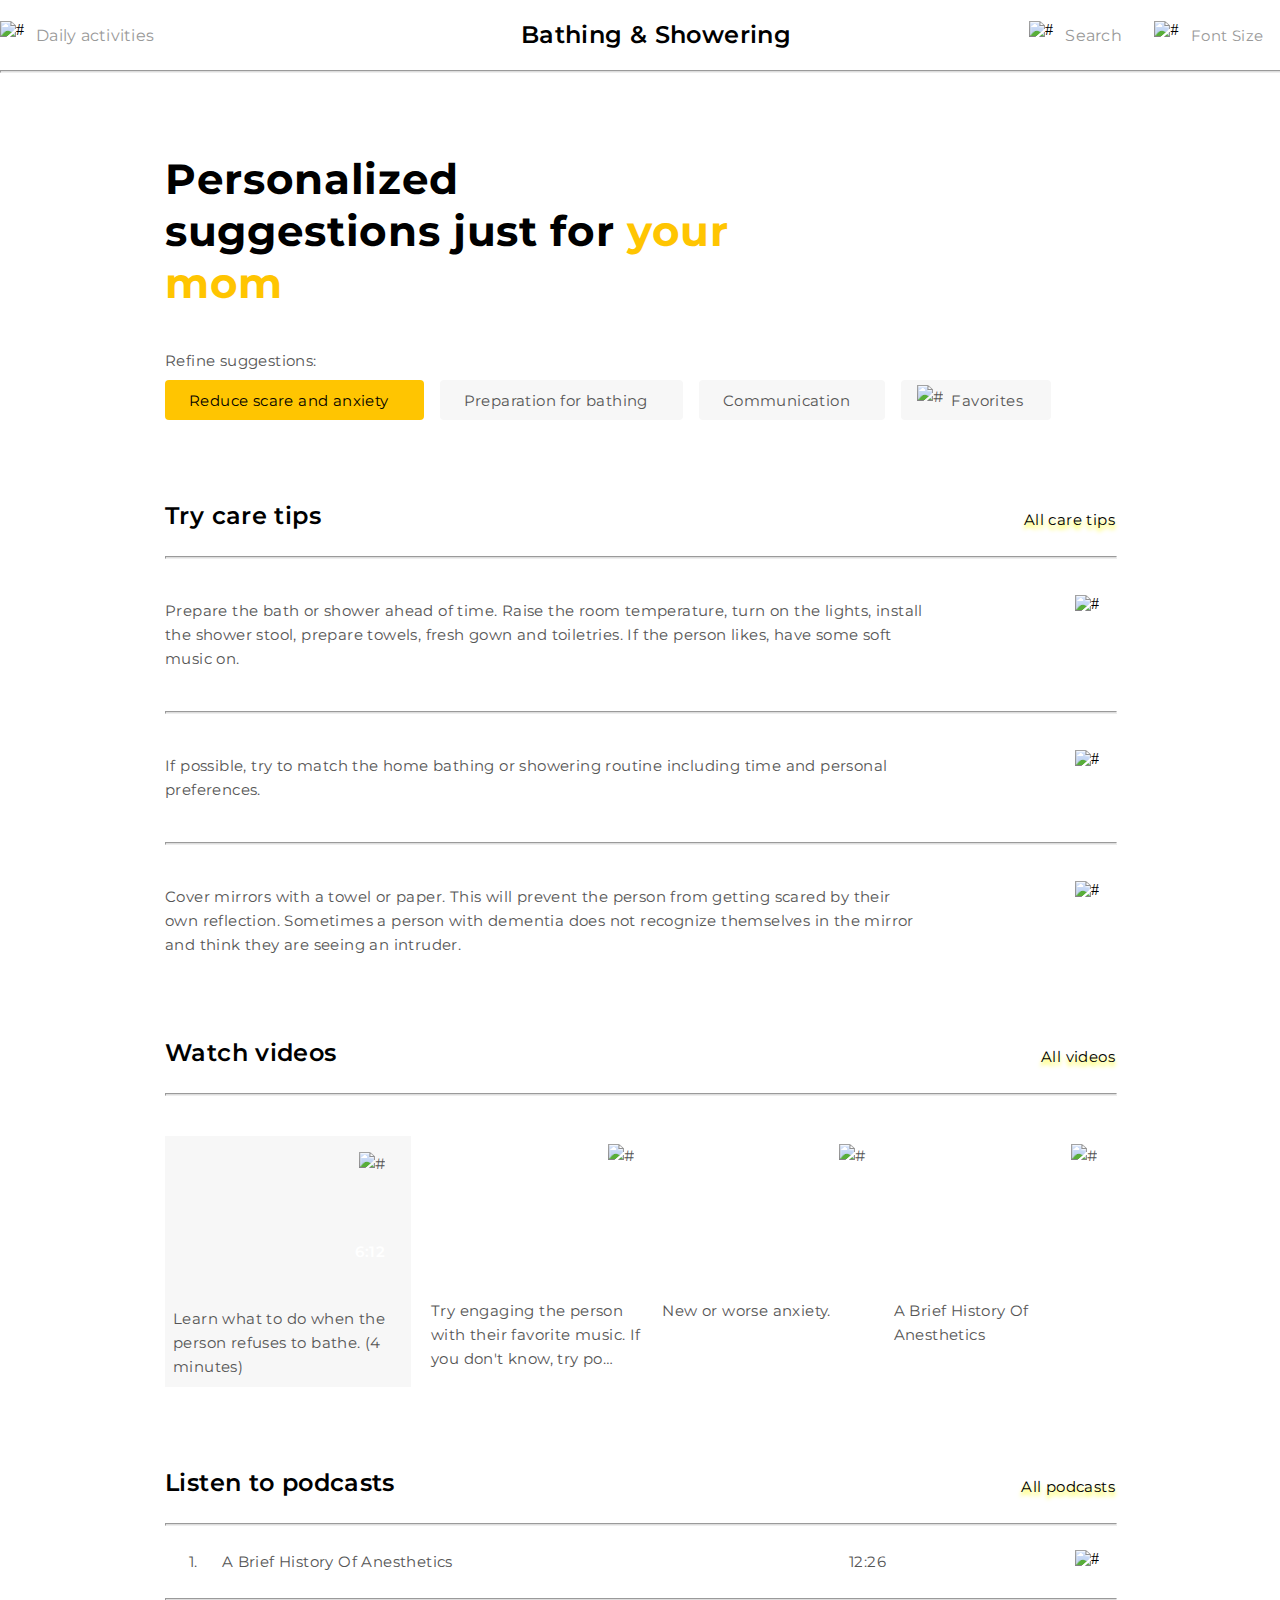
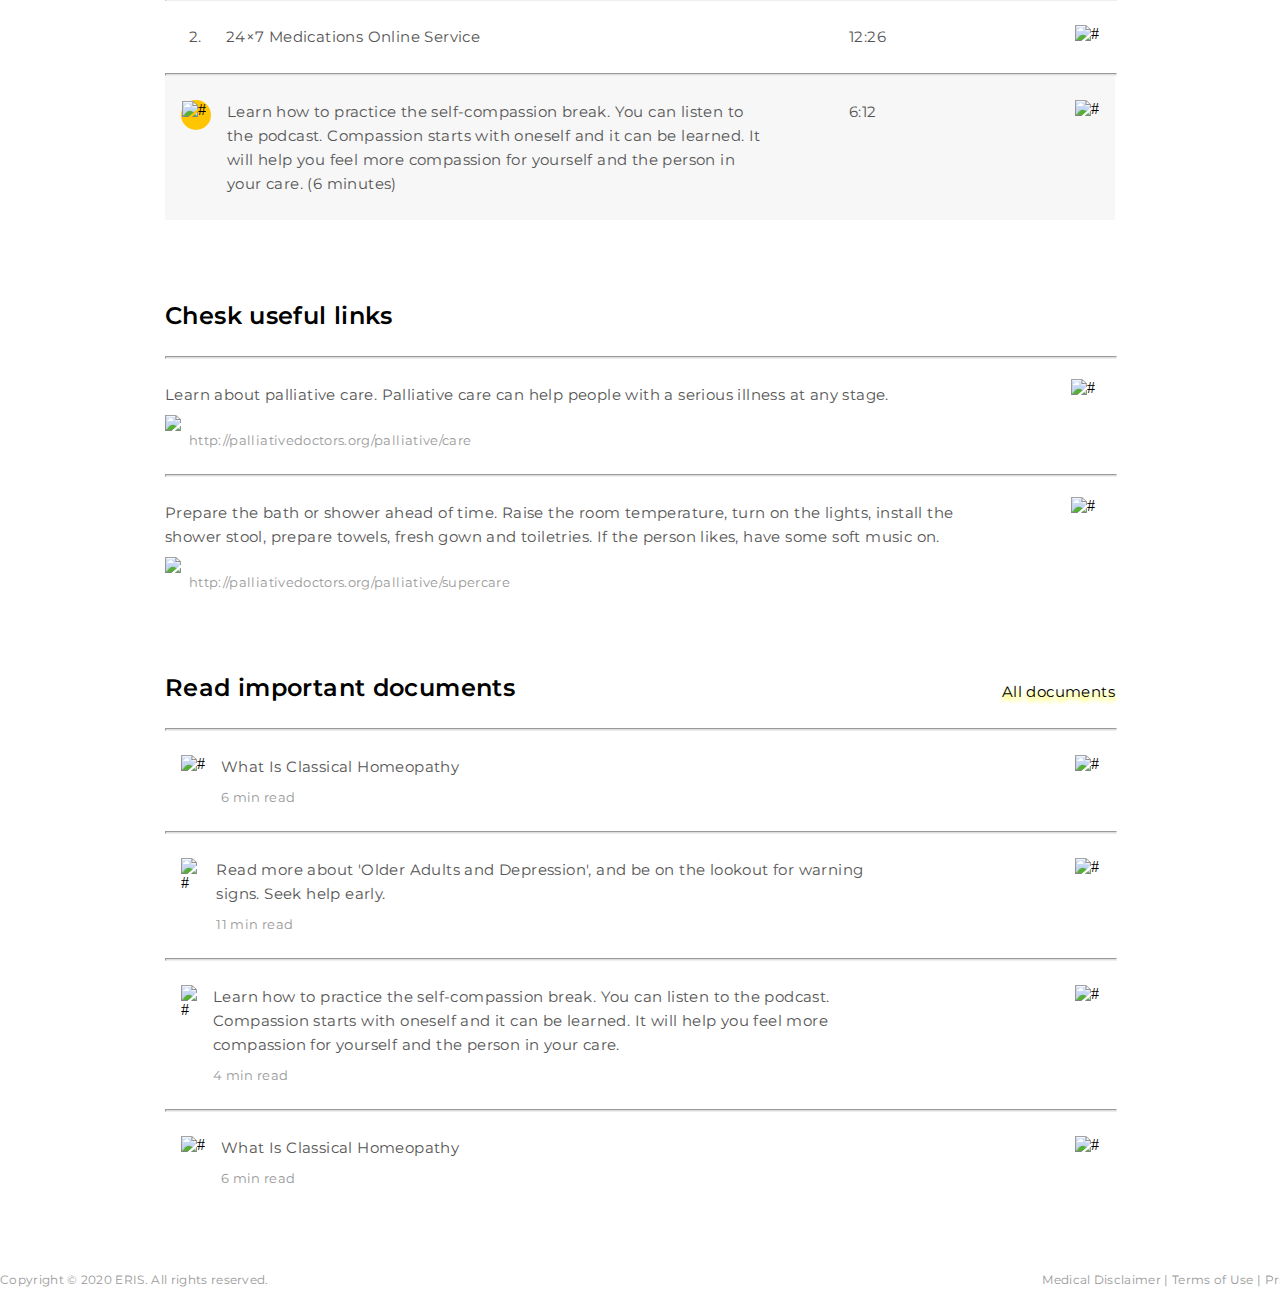
==== commit 9c249c84: "ORu" ====
--- a/Test Assignment/index.html
+++ b/Test Assignment/index.html
@@ -30,18 +30,12 @@
           Personalized suggestions just for <span>your mom</span>
         </div>
         <p class="refine">Refine suggestions:</p>
-        <div class="menu-wrapper">
-          <div class=" menu">Reduce scare and anxiety</div>
-          <div class=" menu">Preparation for bathing</div>
-          <div class=" menu">Communication</div>
-          <div class=" menu">
-            <!--Вот тут я подсел, не могу расположить звездочку и слово в одну линию-->
-            <div class="menu-favorits">
-            <div class="menu-star"><img src="/SVG/star-copy-5.svg" alt="#" /></div>
-            <div class="favorits">Favorites</div>
-            </div>
-          </div>
-        </div>
+        <ul class="menu">
+          <li class="menu-items">Reduce scare and anxiety</li>
+          <li class="menu-items">Preparation for bathing</li>
+          <li class="menu-items">Communication</li>
+          <li class="menu-items"> <img src="/SVG/star-copy-5.svg" alt="#"> <div>Favorites</div> </li>
+        </ul>
       </section>
       <section class="care-tips">
         <div class="choice">
--- a/Test Assignment/css/style.css
+++ b/Test Assignment/css/style.css
@@ -3,7 +3,7 @@
   padding: 0;
 }
 
-.read-important-document > .icon-and-text > .texts > .main-text, .links div p, .container-audio p, .container-video, .care p, .choice :last-child, .menu, .refine, .font-size {
+.read-important-document > .icon-and-text > .texts > .main-text, .links div p, .container-audio p, .container-video, .care p, .choice :last-child, .menu-items, .refine, .font-size {
   font-family: "Montserrat", sans-serif;
   font-size: 15px;
   line-height: 1.6;
@@ -95,7 +95,7 @@
 .hr-top {
   width: 1312px;
   height: 1px;
-  background-color: red;
+  background-color: #dddddd;
   margin-bottom: 80px;
   margin-left: auto;
   margin-right: auto;
@@ -124,39 +124,39 @@
   margin-bottom: 7px;
 }
 
-.menu-wrapper {
+.menu {
   margin-bottom: 80px;
-}
-
-.menu {
+  display: flex;
+  flex-wrap: wrap;
+}
+
+.menu-items {
+  display: inline-block;
   padding-top: 9px;
   padding-bottom: 7px;
   padding-left: 24px;
   padding-right: 35px;
-  display: inline-block;
-  background-color: #f7f7f7;
   border-radius: 4px;
   margin-right: 16px;
-}
-
-.menu:first-child {
+  background-color: #f7f7f7;
+}
+.menu-items div {
+  margin-left: 8px;
+}
+.menu-items img {
+  margin-top: -4px;
+}
+
+.menu-items:first-child {
   color: #000000;
   background-color: #ffc501;
 }
 
-.menu:last-child {
+.menu-items:last-child {
   margin-right: 0;
   padding-right: 28px;
   padding-left: 16px;
-}
-
-.menu-favorits {
-  display: flex;
-}
-
-.favorits {
-  margin-left: 8px;
-  margin-top: 10px;
+  display: flex;
 }
 
 .choice {
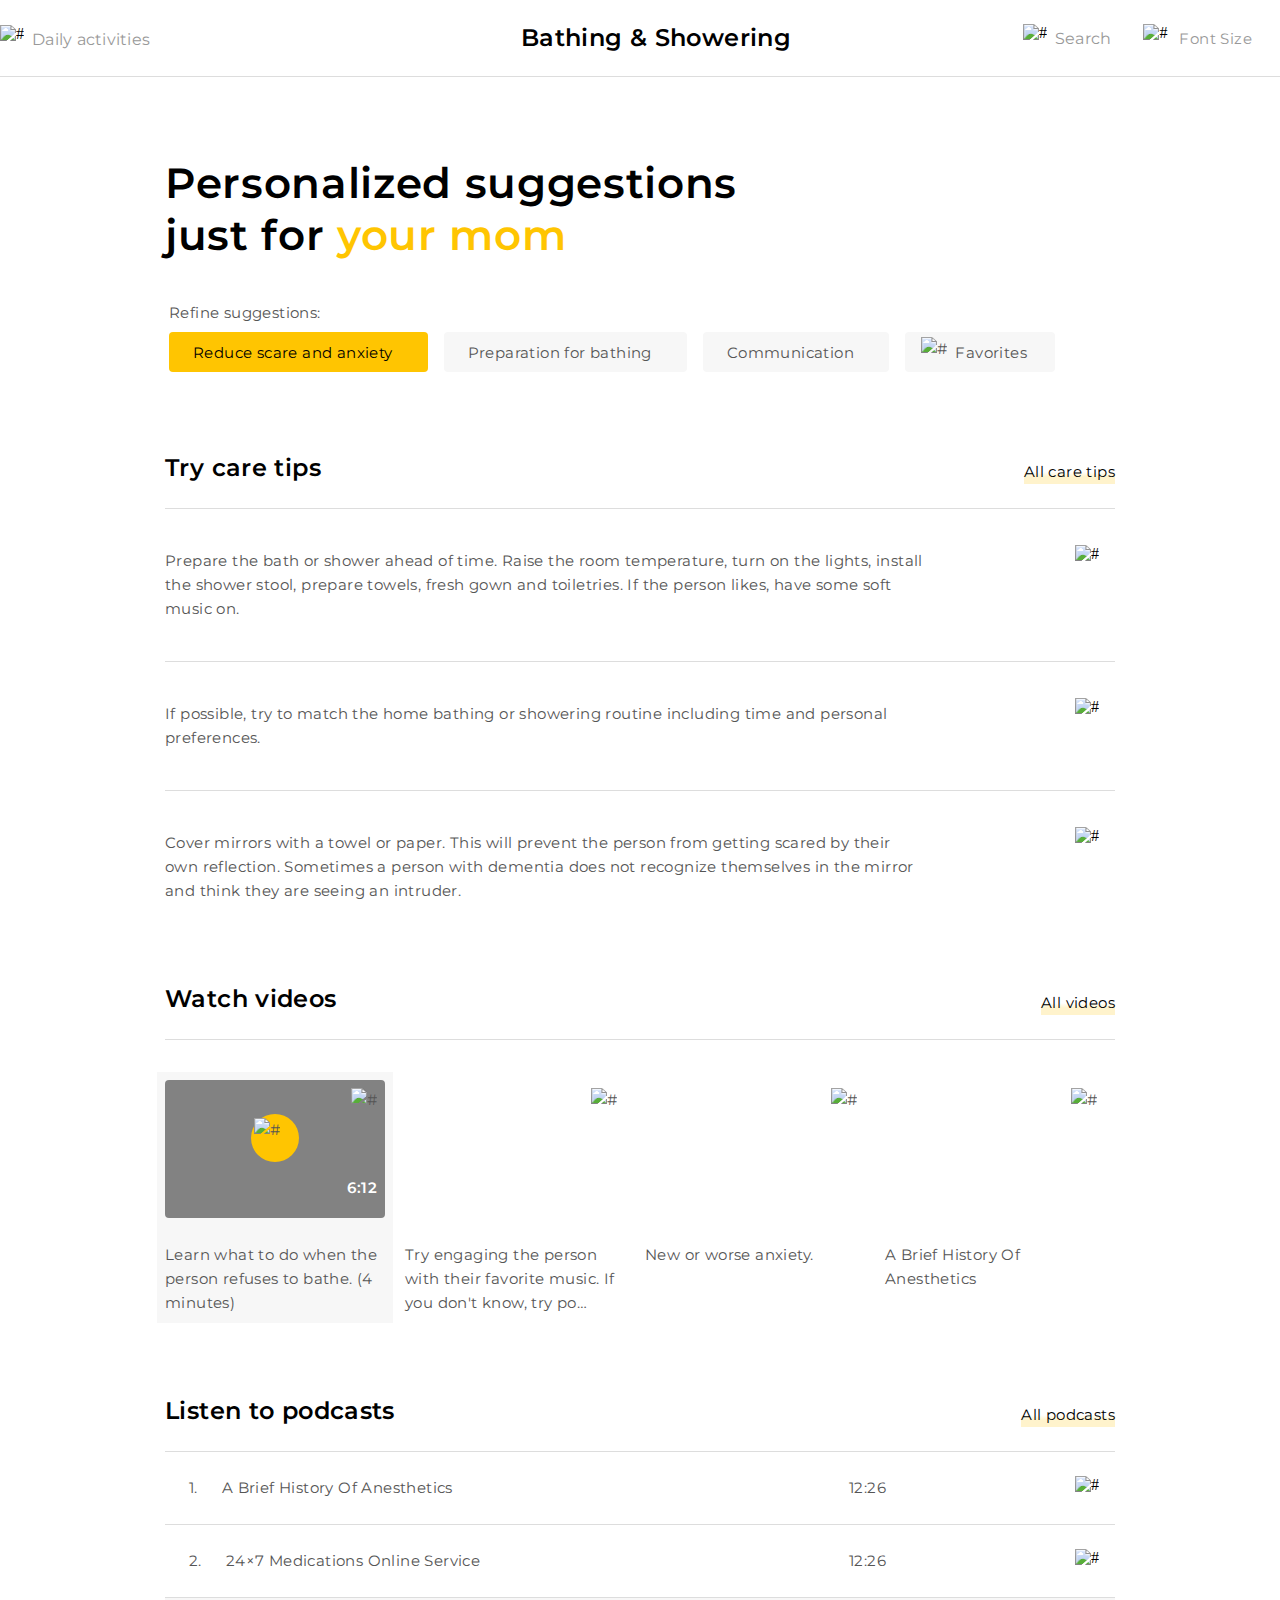
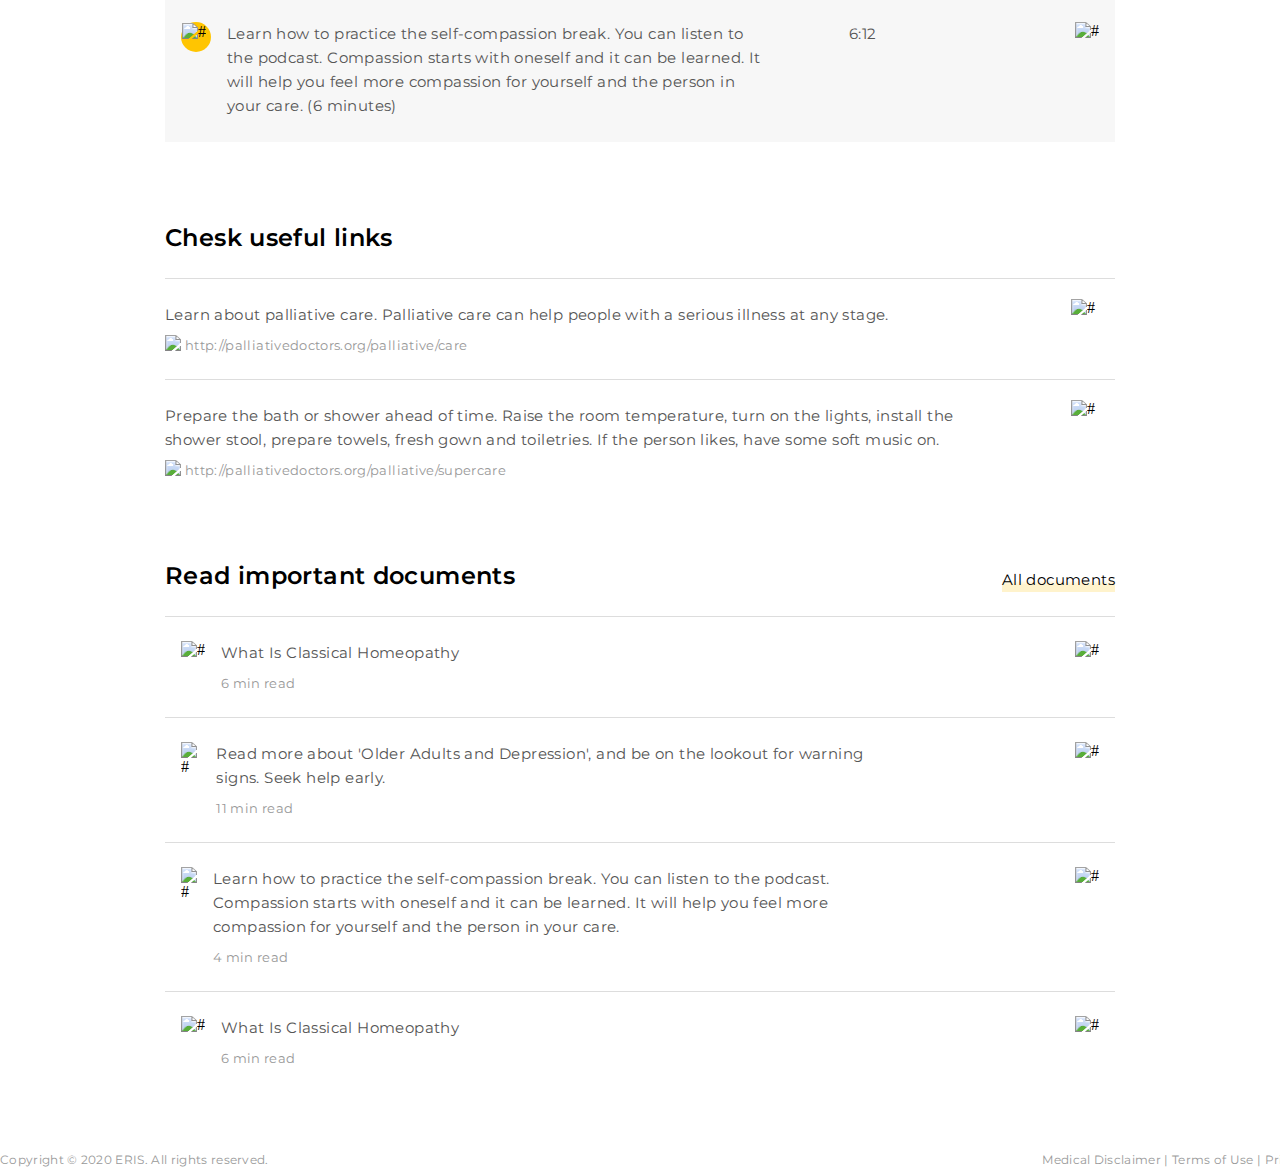
==== commit 532e519c: "ORuD" ====
--- a/Test Assignment/index.html
+++ b/Test Assignment/index.html
@@ -11,14 +11,15 @@
   <body>
     <div class="top-panel">
       <div class="top-panel-left">
-        <img src="/SVG/back-copy.svg" alt="#" class="svg-top-left" />
+        <img src="/SVG/back-copy.svg" alt="#" class="arrow" />
         <p class="daily-activities">Daily activities</p>
       </div>
       <div class="bathing-showering">Bathing & Showering</div>
       <div class="top-panel-right">
-        <img src="/SVG/search.svg" alt="#" />
+        <img src="/SVG/search.svg" alt="#" id="search-img"/>
         <p class="search">Search</p>
-        <img src="/SVG/question-copy.svg" alt="#" />
+        <img src="/SVG/question-copy.svg" alt="#" class="size-img"/>
+        <img src="/SVG/top-copy.svg" alt="#" class="sandwich">
         <p class="font-size">Font Size</p>
         <div class="circle"></div>
       </div>
@@ -29,7 +30,10 @@
         <div class="your-mom">
           Personalized suggestions just for <span>your mom</span>
         </div>
-        <p class="refine">Refine suggestions:</p>
+       <div class="refine">
+        <p class="re-1">Refine suggestions:</p>
+        <p class="re-2">Filters:</p>
+       </div> 
         <ul class="menu">
           <li class="menu-items">Reduce scare and anxiety</li>
           <li class="menu-items">Preparation for bathing</li>
@@ -40,71 +44,91 @@
       <section class="care-tips">
         <div class="choice">
           <p>Try care tips</p>
-          <p>All care tips</p>
-        </div>
-        <hr class="hr-all" />
-        <div class="care">
-          <p>
-            Prepare the bath or shower ahead of time. Raise the room
-            temperature, turn on the lights, install the shower stool, prepare
-            towels, fresh gown and toiletries. If the person likes, have some
-            soft music on.
-          </p>
-          <div><img src="/SVG/star.svg" alt="#" /></div>
-        </div>
-        <hr class="hr-all" />
-        <div class="care">
-          <p>
-            If possible, try to match the home bathing or showering routine
-            including time and personal preferences.
-          </p>
-          <div><img src="/SVG/star-copy-5.svg" alt="#" /></div>
-        </div>
-        <hr class="hr-all" />
-        <div class="care">
-          <p style="margin-bottom: 40px;">
-            Cover mirrors with a towel or paper. This will prevent the person
-            from getting scared by their own reflection. Sometimes a person with
-            dementia does not recognize themselves in the mirror and think they
-            are seeing an intruder.
-          </p>
-          <div><img src="/SVG/star.svg" alt="#" /></div>
+          <p class="all">All care tips</p>
+          <p class="all view">View All</p>
+        </div>
+        <hr class="hr-all" />
+        <div class="container-care">
+          <div class="care">
+            <p>
+              Prepare the bath or shower ahead of time. Raise the room
+              temperature, turn on the lights, install the shower stool, prepare
+              towels, fresh gown and toiletries. If the person likes, have some
+              soft music on.
+            </p>
+            <div><img src="/SVG/star.svg" alt="#" /></div>
+          </div>
+          <p id="media-text">Daily Activities: Bathing & Showering</p>
+        </div>
+        <hr class="hr-all" />
+        <div class="container-care">
+          <div class="care">
+            <p>
+              If possible, try to match the home bathing or showering routine including time and personal preferences.
+            </p>
+            <div><img src="/SVG/star-copy-5.svg" alt="#" /></div>
+          </div>
+          <p id="media-text">Behaviors: Believes things that are not true</p>
+        </div>
+        <hr class="hr-all" />
+        <div class="container-care">
+          <div class="care">
+            <p>
+              Cover mirrors with a towel or paper. This will prevent the person from getting scared by their own reflection.
+              Sometimes a person with dementia does not recognize 
+              themselves in the mirror and think they are seeing <span>an intruder.</span> 
+            </p>
+            <div><img src="/SVG/star.svg" alt="#" /></div>
+          </div>
+          <p id="media-text">Safety: Driving safety</p>
+          <hr class="hr-all hidden" />
         </div>
       </section>
       <section class="video-content">
         <div class="choice">
           <p>Watch videos</p>
-          <p>All videos</p>
+          <p class="all">All videos</p>
+          <p class="all view">View All</p>
         </div>
         <hr class="hr-all" />
         <div class="container-video">
-          <div class="selected-video">
+          <div class="border-video">
             <div class="instance-video">
-              <div
-                class="picture-video"
-                style="background-image: url(/JPG/rectangle-copy.jpg);"
-              >
+              <div class="picture-video active" 
+              style="background-image: url(/JPG/video-1.jpg);background-size: cover;">
                 <div class="star-video">
                   <img src="/SVG/star-copy-4.svg" alt="#" />
                 </div>
-                <div class="time-video"><p>6:12</p></div>
+                <div class="play-video active"><img src="/SVG/play@2x.png" alt="#"></div>
+                <div class="time-video">
+                  <p class="time-video-decstop">6:12</p> 
+                  <p class="time-video-media">3:55</p>
+                </div>
               </div>
               <div class="description-video">
                 <p>
                   Learn what to do when the person refuses to bathe. (4 minutes)
                 </p>
               </div>
-            </div>
-          </div>
+              <p id="media-text">Safety: Driving safety</p>
+              <hr class="hr-all hidden" />
+            </div>
+          </div>
+          <div class="border-video">
           <div class="instance-video">
             <div
               class="picture-video"
-              style="background-image: url(/JPG/rectangle-copy.jpg);"
+              style="background-image: url(/JPG/video-2.jpg);background-size: cover;"
             >
               <div class="star-video">
-                <img src="/SVG/star-copy-5.svg" alt="#" />
-              </div>
-              <div class="time-video"><p>11:06</p></div>
+                <img src="/SVG/star-copy-5.svg" alt="#" class="star-video-decstop"/>
+                <img src="/SVG/star-copy-4.svg" alt="#" class="star-video-media">
+              </div>
+              <div class="play-video"><img src="/SVG/play@2x.png" alt="#"></div>
+              <div class="time-video">
+                <p class="time-video-decstop">11:06</p>
+                <p class="time-video-media">3:55</p>
+              </div>
             </div>
             <div class="description-video">
               <p>
@@ -112,76 +136,91 @@
                 know, try po…
               </p>
             </div>
-          </div>
+            <p id="media-text">Behaviors: Believes things that are not true</p>
+            <hr class="hr-all hidden" />
+          </div>
+         </div>
+         <div class="border-video media">
           <div class="instance-video">
             <div
               class="picture-video"
-              style="background-image: url(/JPG/rectangle-copy-2.jpg);"
+              style="background-image: url(/JPG/video-3.jpg);"
             >
               <div class="star-video">
                 <img src="/SVG/star-copy-4.svg" alt="#" />
               </div>
+              <div class="play-video"><img src="/SVG/play@2x.png" alt="#"></div>
               <div class="time-video"><p>1:18</p></div>
             </div>
             <div class="description-video">
               <p>New or worse anxiety.</p>
             </div>
           </div>
+        </div>
+        <div class="border-video media">
           <div class="instance-video">
             <div
               class="picture-video"
-              style="background-image: url(/JPG/rectangle-copy-3.jpg);"
+              style="background-image: url(/JPG/video-4.jpg);"
             >
               <div class="star-video">
                 <img src="/SVG/star-copy-4.svg" alt="#" />
               </div>
+              <div class="play-video"><img src="/SVG/play@2x.png" alt="#"></div>
               <div class="time-video"><p>31:48</p></div>
             </div>
             <div class="description-video">
               <p>A Brief History Of Anesthetics</p>
             </div>
           </div>
+         </div>
         </div>
       </section>
       <section class="podcasts">
         <div class="choice">
           <p>Listen to podcasts</p>
-          <p>All podcasts</p>
+          <p class="all">All podcasts</p>
+          <p class="all view">View All</p>
         </div>
         <hr class="hr-all" />
         <div class="container-audio">
           <div class="title-audio">
             <div class="number-audio">
-              <p>1.</p>
+              <p class="number-audio-decstop">1.</p>
+              <p class="number-audio-media">01.</p>
             </div>
             <div class="text-title-audio">
-              <p>
+              <p class="text-title-audio-decstop">
                 A Brief History Of Anesthetics
               </p>
+              <p class="text-title-audio-media">Read more about 'Older Adults and Depression', and be on the lookout for warning signs. Seek help early.</p>
+              <p id="media-text">Safety: Driving safety</p>
             </div>  
           </div>
           <div class="time-audio">
             <p>12:26</p>
            <img src="/SVG/star.svg" alt="#" />
           </div>
-         </div>
+        </div>
         <hr class="hr-all" />
         <div class="container-audio">
           <div class="title-audio">
             <div class="number-audio">
-              <p >2.</p>
+              <p class="number-audio-decstop">2.</p>
+              <p class="number-audio-media">02.</p>
             </div>
             <div class="text-title-audio">
               <p>
                 24×7 Medications Online Service
               </p>
+              <p id="media-text">Behaviors: Believes things that are not true</p>
             </div>  
           </div>
           <div class="time-audio">
             <p>12:26</p>
            <img src="/SVG/star.svg" alt="#" />
           </div>
-         </div>
+        </div>
         <hr class="hr-all" />
         <div class="selected-audio">
          <div class="container-audio">
@@ -205,40 +244,45 @@
       <section class="useful-links">
         <div class="choice">
           <p>Chesk useful links</p>
-          <p style="visibility: hidden;">hiden</p>
+          <p style="visibility: hidden;" class="all">hiden</p>
+          <p class="all view">View All</p>
         </div>
         <hr class="hr-all" />
         <div class="links">
-          <div>
+          <div class="top-links">
             <p>
               Learn about palliative care. Palliative care can help people with
               a serious illness at any stage.
             </p>
             <img src="/SVG/star.svg" alt="#" />
           </div>
-          <img src="/SVG/leaf.png" alt="#" />
-          <p>http://palliativedoctors.org/palliative/care</p>
+          <div class="bottom-links">
+            <img src="/SVG/leaf.png" alt="#" />
+            <p>http://palliativedoctors.org/palliative/care</p>
+          </div>
+          <p id="media-text">Daily Activities: Bathing & Showering</p>
         </div>
         <hr class="hr-all" />
         <div class="links">
-          <div>
-            <p>
-              Prepare the bath or shower ahead of time. Raise the room
-              temperature, turn on the lights, install the shower stool, prepare
-              towels, fresh gown and toiletries. If the person likes, have some
-              soft music on.
+          <div class="top-links">
+            <p>
+              Prepare the bath or shower ahead of time. Raise the room temperature, turn on the lights, install the shower stool, prepare towels, fresh gown and toiletries. If the person likes, have some soft music on.
             </p>
             <img src="/SVG/star.svg" alt="#" />
           </div>
-          <img src="/SVG/leaf.png" alt="#" />
-          <p style="margin-bottom: 56px;">
-            http://palliativedoctors.org/palliative/supercare
-          </p>
-        </div>
-      </section>
+          <div class="bottom-links">
+            <img src="/SVG/leaf.png" alt="#" />
+            <p>http://palliativedoctors.org/palliative/supercare</p>
+          </div>
+          <p id="media-text">Daily Activities: Bathing & Showering</p>
+          <hr class="hr-all hidden" />
+        </div>
+      </section>
+      <section class="important-documents">
         <div class="choice">
           <p>Read important documents</p>
-          <p>All documents</p>
+          <p class="all">All documents</p>
+          <p class="all view">View All</p>
         </div>
         <hr class="hr-all" />
         <div class="read-important-document">
@@ -250,7 +294,9 @@
             <div class="texts">
               <p class="main-text">What Is Classical Homeopathy</p>
               <p class="time-text">6 min read</p>
-            </div>
+              <p id="media-text">Daily Activities: Bathing & Showering</p>
+            </div>
+            
           </div>
     
           <div class="favourite">
@@ -267,6 +313,7 @@
             <div class="texts">
               <p class="main-text">Read more about 'Older Adults and Depression', and be on the lookout for warning signs. Seek help early.</p>
               <p class="time-text">11 min read</p>
+              <p id="media-text">Safety: Driving safety</p>
             </div>
           </div>
     
@@ -282,13 +329,15 @@
             </div>
     
             <div class="texts">
-              <p class="main-text">Learn how to practice the self-compassion break. You can listen to the podcast. Compassion starts with oneself and it can be learned. It will help you feel more compassion for yourself and the person in your care.</p>
+              <p class="main-text decstop">Learn how to practice the self-compassion break. You can listen to the podcast. Compassion starts with oneself and it can be learned. It will help you feel more compassion for yourself and the person in your care.</p>
+              <p class="main-text media">What Is Classical Homeopathy</p>
               <p class="time-text">4 min read</p>
+              <p id="media-text">Daily Activities: Bathing & Showering</p>
             </div>
           </div>
     
           <div class="favourite">
-            <img src="/SVG/star.svg" alt="#">
+            <img src="/SVG/star-copy-5.svg" alt="#">
           </div>
           </div>
         <hr class="hr-all" />
@@ -299,15 +348,18 @@
             </div>
     
             <div class="texts">
-              <p class="main-text">What Is Classical Homeopathy</p>
+              <p class="main-text decstop">What Is Classical Homeopathy</p>
+              <p class="main-text media">Read more about 'Older Adults and Depression', and be on the lookout for warning signs. Seek help early.</p>
               <p class="time-text">6 min read</p>
-            </div>
-          </div>
-    
+              <p id="media-text">Safety: Driving safety</p>
+            </div>
+          </div>
+          
           <div class="favourite">
             <img src="/SVG/star.svg" alt="#">
           </div>
         </div>
+        <hr class="hr-all hidden" />
       </section>
 		</div>
 		<footer>
--- a/Test Assignment/css/style.css
+++ b/Test Assignment/css/style.css
@@ -3,7 +3,7 @@
   padding: 0;
 }
 
-.read-important-document > .icon-and-text > .texts > .main-text, .links div p, .container-audio p, .container-video, .care p, .choice :last-child, .menu-items, .refine, .font-size {
+.main-text, .top-links p, .container-audio p, .container-video, .care p, .all, .menu-items, .refine, .font-size {
   font-family: "Montserrat", sans-serif;
   font-size: 15px;
   line-height: 1.6;
@@ -15,17 +15,30 @@
   display: flex;
   justify-content: space-between;
   width: 1312px;
-  height: 70px;
-  margin-left: auto;
-  margin-right: auto;
+  margin: 22px auto;
   align-items: center;
 }
 
+@media (max-width: 500px) {
+  .top-panel {
+    width: 320px;
+    margin: 16px auto;
+  }
+}
 .top-panel-left {
   display: flex;
   width: 315px;
 }
 
+@media (max-width: 500px) {
+  .top-panel-left {
+    width: 82px;
+  }
+
+  .arrow {
+    padding-left: 20px;
+  }
+}
 .daily-activities {
   height: 24px;
   font-family: "Montserrat", sans-serif;
@@ -44,18 +57,34 @@
   font-weight: 600;
   line-height: 1.33;
   letter-spacing: 0.38px;
-  text-align: center;
-}
-
+}
+
+@media (max-width: 500px) {
+  .bathing-showering {
+    overflow: auto;
+    text-overflow: ellipsis;
+    width: 142px;
+    height: 28px;
+    font-size: 18px;
+    line-height: 1.56;
+    letter-spacing: 0.1px;
+  }
+}
 .top-panel-right {
   display: flex;
-  justify-content: space-between;
+  justify-content: flex-end;
   width: 315px;
 }
-.top-panel-right img {
+
+@media (max-width: 500px) {
+  .top-panel-right {
+    width: 82px;
+    justify-content: flex-start;
+  }
+}
+.size-img {
   width: 28px;
   height: 28px;
-  object-fit: contain;
   padding-right: 8px;
   padding-left: 32px;
 }
@@ -67,14 +96,21 @@
   line-height: 1.5;
   letter-spacing: 0.25px;
   color: #999999;
-  margin: 0;
   padding-top: 3px;
+}
+
+#search-img {
+  padding-left: 0;
+  padding-right: 8px;
+}
+
+.sandwich {
+  display: none;
 }
 
 .font-size {
   height: 24px;
   color: #999999;
-  margin: 0;
   padding-top: 3px;
 }
 
@@ -83,15 +119,34 @@
   height: 28px;
   background: #83a7c9;
   border-radius: 50%;
-  margin-left: 20px;
-}
-
-.svg-top-left {
-  width: 28px;
-  height: 28px;
-  object-fit: contain;
-}
-
+  margin-left: 32px;
+}
+
+@media (max-width: 500px) {
+  .daily-activities {
+    display: none;
+  }
+
+  .search {
+    display: none;
+  }
+
+  .font-size {
+    display: none;
+  }
+
+  .circle {
+    display: none;
+  }
+
+  .size-img {
+    display: none;
+  }
+
+  .sandwich {
+    display: flex;
+  }
+}
 .hr-top {
   width: 1312px;
   height: 1px;
@@ -99,19 +154,32 @@
   margin-bottom: 80px;
   margin-left: auto;
   margin-right: auto;
-}
-
+  border-style: none;
+  border-width: 0px;
+}
+
+@media (max-width: 500px) {
+  .hr-top {
+    width: 320px;
+    margin-bottom: 32px;
+  }
+}
 .container {
   width: 950px;
   margin-right: auto;
   margin-left: auto;
 }
 
+@media (max-width: 500px) {
+  .container {
+    width: 280px;
+  }
+}
 .your-mom {
   width: 580px;
   font-family: "Montserrat", sans-serif;
   font-size: 42px;
-  font-weight: 700;
+  font-weight: 600;
   letter-spacing: 0.66px;
   color: #000000;
 }
@@ -119,11 +187,37 @@
   color: #ffc501;
 }
 
+@media (max-width: 500px) {
+  .your-mom {
+    width: 280px;
+    font-size: 32px;
+    line-height: 1.25;
+    letter-spacing: 0.5px;
+  }
+}
 .refine {
   margin-top: 40px;
   margin-bottom: 7px;
-}
-
+  margin-left: 4px;
+}
+
+.re-2 {
+  display: none;
+}
+
+@media (max-width: 500px) {
+  .refine {
+    margin-left: 0px;
+  }
+
+  .re-1 {
+    display: none;
+  }
+
+  .re-2 {
+    display: inline;
+  }
+}
 .menu {
   margin-bottom: 80px;
   display: flex;
@@ -150,15 +244,30 @@
 .menu-items:first-child {
   color: #000000;
   background-color: #ffc501;
+  margin-left: 4px;
 }
 
 .menu-items:last-child {
   margin-right: 0;
   padding-right: 28px;
   padding-left: 16px;
-  display: flex;
-}
-
+  display: inline-flex;
+}
+
+@media (max-width: 500px) {
+  .menu {
+    margin-bottom: 40px;
+  }
+
+  .menu-items {
+    margin-top: 8px;
+  }
+
+  .menu-items:first-child {
+    margin-left: 0;
+    margin-top: 0;
+  }
+}
 .choice {
   display: flex;
   justify-content: space-between;
@@ -171,61 +280,174 @@
   line-height: 1.33;
   letter-spacing: 0.38px;
   color: #000000;
-  margin: 0;
-}
-.choice :last-child {
+}
+
+@media (max-width: 500px) {
+  .choice {
+    margin-bottom: 16px;
+  }
+  .choice :first-child {
+    width: 200px;
+    font-size: 18px;
+    line-height: 1.56;
+    letter-spacing: 0.28px;
+  }
+}
+.all {
   height: 24px;
   color: #000000;
-  margin: 0;
   margin-top: 8px;
   text-align: right;
-  text-shadow: 0 4px 4px yellow;
-}
-
+  background: linear-gradient(3600deg, #fff3cc 30%, white 50%);
+}
+
+.all.view {
+  display: none;
+}
+
+@media (max-width: 500px) {
+  .all {
+    display: none;
+  }
+
+  .all.view {
+    display: flex;
+    margin-top: 0;
+  }
+}
 .hr-all {
-  margin: 0;
   width: 950px;
   height: 1px;
   background-color: #dddddd;
-}
-
-.care {
-  display: flex;
-  justify-content: space-between;
+  border-style: none;
+  border-width: 0px;
+}
+
+.hr-all.hidden {
+  margin-top: 16px;
+  display: none;
+}
+
+@media (max-width: 500px) {
+  .hr-all {
+    width: 280px;
+  }
+
+  .hr-all.hidden {
+    display: flex;
+    margin-top: 16px;
+  }
+}
+.container-care {
   margin-top: 40px;
   margin-bottom: 40px;
   margin-right: 16px;
 }
+
+.care {
+  display: flex;
+  justify-content: space-between;
+}
 .care p {
   width: 760px;
-  margin: 0;
 }
 .care div {
   margin-top: -4px;
 }
 
+.container-care:last-child {
+  margin-bottom: 80px;
+}
+
+#media-text {
+  display: none;
+  margin-top: 8px;
+  font-family: "Montserrat", sans-serif;
+  font-size: 13px;
+  line-height: 1.54;
+  letter-spacing: 0.35px;
+  color: #999999;
+}
+
+@media (max-width: 500px) {
+  .container-care {
+    margin-top: 16px;
+    margin-bottom: 16px;
+    margin-right: 0;
+  }
+
+  .container-care:last-child {
+    margin-bottom: 40px;
+  }
+
+  .care span {
+    display: none;
+  }
+
+  #media-text {
+    display: flex;
+  }
+}
 .container-video {
   display: flex;
-  margin-top: 40px;
-  margin-bottom: 80px;
+  margin-top: 32px;
+  margin-bottom: 72px;
+}
+
+.border-video {
+  background-color: white;
+  padding: 8px;
+  margin-left: 4px;
 }
 
 .instance-video {
   width: 220px;
-  margin-left: 20px;
-}
-
-.instance-video:first-child {
-  margin-left: 0;
-}
-
-.instance-video:last-child {
-  margin-right: 10px;
-}
-
+}
+
+.border-video:first-child {
+  margin-left: -8px;
+  background-color: #f7f7f7;
+}
+
+.border-video:last-child {
+  margin-right: 2px;
+}
+
+@media (max-width: 500px) {
+  .container-video {
+    flex-direction: column;
+    margin-bottom: 40px;
+    margin-top: 16px;
+  }
+
+  .border-video {
+    margin-left: 0;
+    padding: 0;
+  }
+
+  .border-video:first-child {
+    margin-left: 0;
+    background-color: white;
+    margin-bottom: 16px;
+  }
+
+  .border-video:last-child {
+    margin-right: 0;
+  }
+
+  .instance-video {
+    width: 280px;
+  }
+}
 .picture-video {
   height: 138px;
   margin-bottom: 25px;
+  border-radius: 4px;
+}
+
+.picture-video.active {
+  background-color: rgba(51, 51, 51, 0.6);
+  background-blend-mode: multiply;
 }
 
 .star-video {
@@ -234,36 +456,73 @@
   padding-right: 8px;
 }
 
+.star-video-media {
+  display: none;
+}
+
 .time-video {
   text-align: right;
-  padding-top: 64px;
+  padding-top: 14px;
   padding-right: 8px;
   font-weight: 600;
   color: #ffffff;
 }
 
-.selected-video {
-  background-color: #f7f7f7;
-  padding: 8px;
-}
-
-.active-video div {
-  position: relative;
+.time-video-media {
+  display: none;
+}
+
+.play-video {
+  display: inline-block;
   width: 48px;
   height: 48px;
   background-color: #ffc501;
   border-radius: 24px;
-  bottom: 200px;
-  left: 85px;
-}
-.active-video div img {
-  position: relative;
+  margin-left: 86px;
+  margin-top: 2px;
+  visibility: hidden;
+}
+.play-video img {
   width: 42px;
   height: 42px;
-  top: 3px;
-  left: 3px;
-}
-
+  padding-top: 4px;
+  padding-left: 3px;
+}
+
+.play-video.active {
+  visibility: visible;
+}
+
+@media (max-width: 500px) {
+  .picture-video.active {
+    background-color: white;
+    background-blend-mode: normal;
+  }
+
+  .play-video.active {
+    visibility: hidden;
+  }
+
+  .border-video.media {
+    display: none;
+  }
+
+  .time-video-media {
+    display: inline-block;
+  }
+
+  .time-video-decstop {
+    display: none;
+  }
+
+  .star-video-media {
+    display: inline-block;
+  }
+
+  .star-video-decstop {
+    display: none;
+  }
+}
 .selected-audio {
   width: 950px;
   background-color: #f7f7f7;
@@ -271,16 +530,17 @@
   margin-bottom: 80px;
 }
 
+@media (max-width: 500px) {
+  .selected-audio {
+    display: none;
+  }
+}
 .container-audio {
   display: flex;
   justify-content: space-between;
   align-items: flex-start;
   padding: 24px 16px;
 }
-.container-audio p {
-  margin: 0;
-}
-
 .title-audio {
   display: flex;
   justify-content: space-between;
@@ -288,11 +548,19 @@
 
 .number-audio {
   margin: 0 8px;
+}
+
+.number-audio-media {
+  display: none;
 }
 
 .text-title-audio {
   width: 546px;
   margin-left: 16px;
+}
+
+.text-title-audio-media {
+  display: none;
 }
 
 .play {
@@ -313,31 +581,78 @@
   justify-content: space-between;
 }
 
+@media (max-width: 500px) {
+  .container-audio {
+    padding: 16px 0 16px 8px;
+  }
+
+  .number-audio {
+    margin: 0;
+    margin-right: 8px;
+  }
+
+  .text-title-audio {
+    margin-left: 0;
+    width: 166px;
+  }
+
+  .text-title-audio-media {
+    display: inline-block;
+  }
+
+  .text-title-audio-decstop {
+    display: none;
+  }
+
+  .time-audio {
+    width: 64px;
+  }
+
+  .number-audio-media {
+    display: inline-block;
+  }
+
+  .number-audio-decstop {
+    display: none;
+  }
+
+  .podcasts {
+    margin-bottom: 40px;
+  }
+}
 .links {
   margin-top: 24px;
   margin-bottom: 24px;
 }
-.links div {
+
+.links:last-child {
+  margin-bottom: 80px;
+}
+
+.top-links {
   display: flex;
   justify-content: space-between;
   margin-right: 16px;
   margin-bottom: 8px;
 }
-.links div p {
+.top-links p {
   width: 808px;
-  margin: 0;
-}
-.links div img {
+}
+.top-links img {
   margin-top: -4px;
   width: 28px;
   height: 28px;
 }
-.links img {
+
+.bottom-links {
+  display: flex;
+}
+.bottom-links img {
   display: inline-block;
   width: 16px;
   height: 16px;
 }
-.links p {
+.bottom-links p {
   display: inline-block;
   margin: 0;
   margin-left: 4px;
@@ -348,6 +663,27 @@
   color: #999999;
 }
 
+@media (max-width: 500px) {
+  .links {
+    margin: 16px 0;
+  }
+
+  .links:last-child {
+    margin-bottom: 40px;
+    margin-top: 8px;
+  }
+
+  .top-links {
+    margin-right: 0;
+    margin-bottom: 2px;
+  }
+
+  .bottom-links p {
+    width: 220px;
+    overflow: auto;
+    text-overflow: ellipsis;
+  }
+}
 .read-important-document {
   margin: 24px 16px;
   display: flex;
@@ -355,16 +691,20 @@
   justify-content: space-between;
 }
 
-.read-important-document > .icon-and-text {
+.icon-and-text {
   display: flex;
   width: 700px;
 }
 
-.read-important-document > .icon-and-text > .texts > .main-text {
+.main-text {
   margin-bottom: 8px;
 }
 
-.read-important-document > .icon-and-text > .texts > .time-text {
+.main-text.media {
+  display: none;
+}
+
+.time-text {
   font-family: "Montserrat", sans-serif;
   font-size: 13px;
   line-height: 1.54;
@@ -372,10 +712,35 @@
   color: #999999;
 }
 
-.read-important-document > .icon-and-text > .icons {
+.icons {
   margin-right: 16px;
 }
 
+@media (max-width: 500px) {
+  .read-important-document {
+    margin: 16px 0;
+  }
+
+  .icons {
+    margin-right: 9px;
+  }
+
+  .main-text.media {
+    display: inline-block;
+  }
+
+  .main-text.decstop {
+    display: none;
+  }
+
+  .time-text {
+    display: none;
+  }
+
+  .important-documents {
+    margin-bottom: 40px;
+  }
+}
 .footer {
   width: 1312px;
   margin-right: auto;
@@ -390,4 +755,10 @@
   line-height: 2;
   letter-spacing: 0.32px;
   color: #999999;
+}
+
+@media (max-width: 500px) {
+  .footer {
+    display: none;
+  }
 }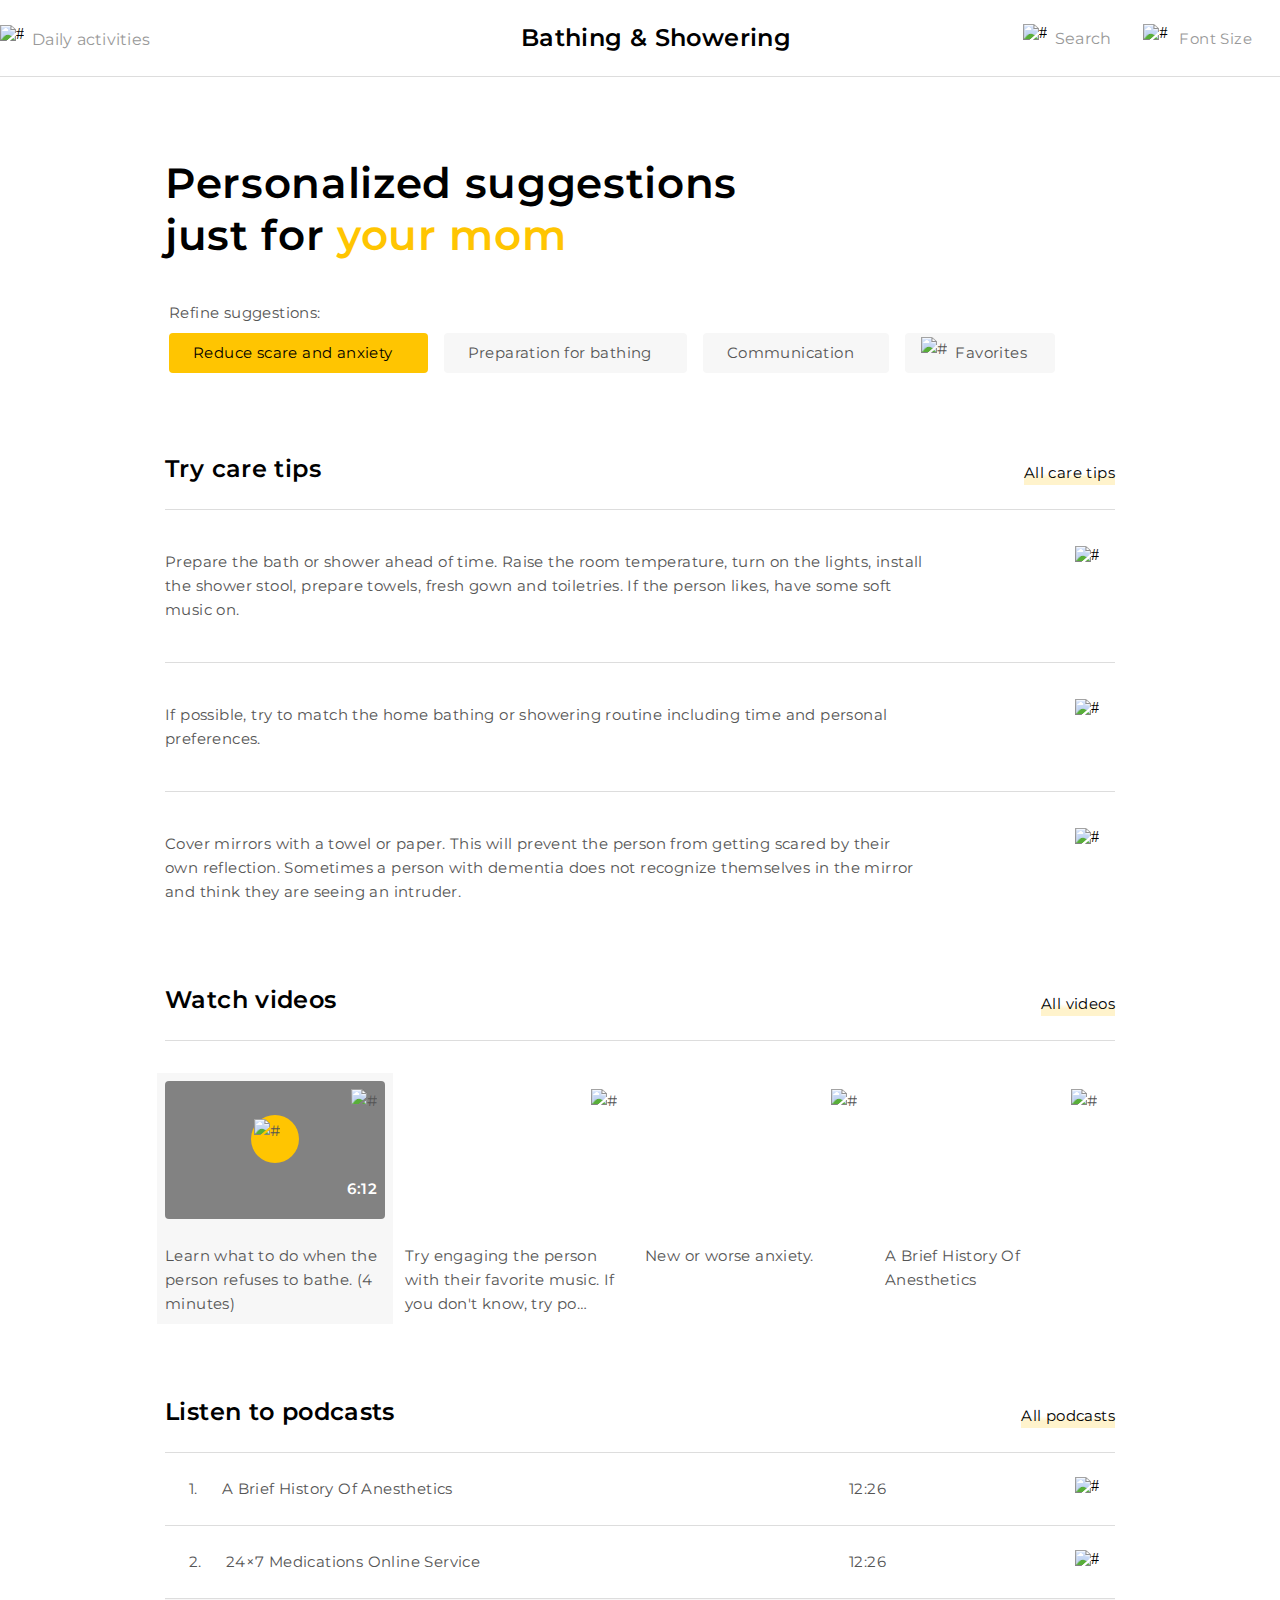
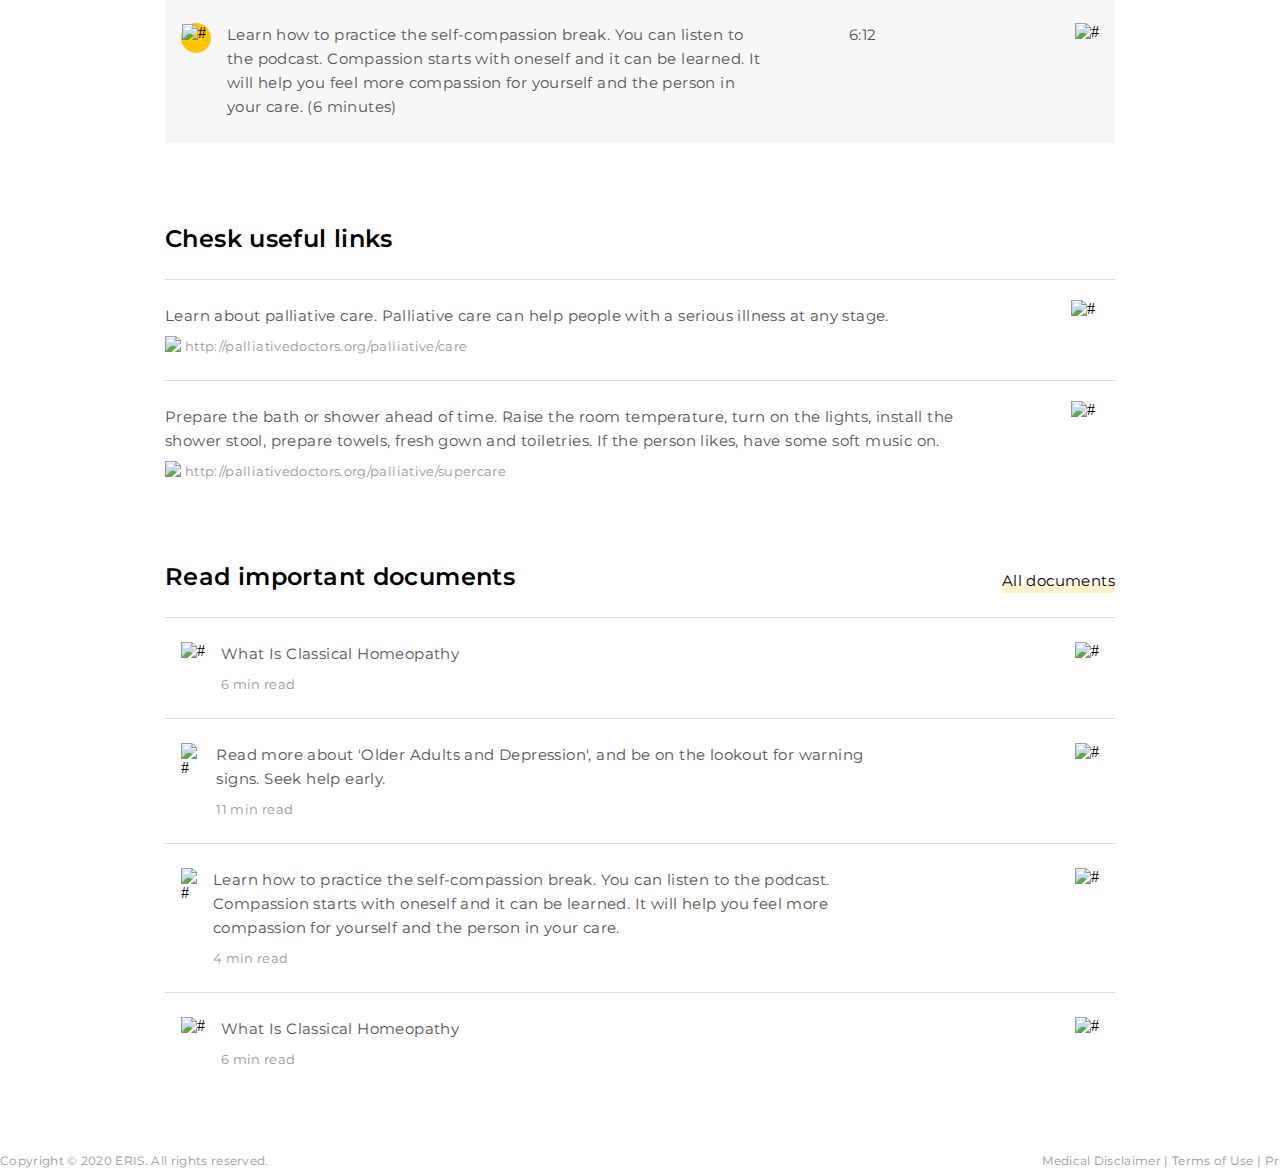
==== commit 1aabba28: "ORuDI" ====
--- a/Test Assignment/index.html
+++ b/Test Assignment/index.html
@@ -157,7 +157,7 @@
             </div>
           </div>
         </div>
-        <div class="border-video media">
+        <div class="border-video media ipad">
           <div class="instance-video">
             <div
               class="picture-video"
--- a/Test Assignment/css/style.css
+++ b/Test Assignment/css/style.css
@@ -25,6 +25,11 @@
     margin: 16px auto;
   }
 }
+@media (min-width: 768px) and (max-width: 1024px) {
+  .top-panel {
+    width: 768px;
+  }
+}
 .top-panel-left {
   display: flex;
   width: 315px;
@@ -37,6 +42,12 @@
 
   .arrow {
     padding-left: 20px;
+  }
+}
+@media (min-width: 768px) and (max-width: 1024px) {
+  .top-panel-left {
+    margin-left: 16px;
+    width: 180px;
   }
 }
 .daily-activities {
@@ -82,6 +93,17 @@
     justify-content: flex-start;
   }
 }
+@media (min-width: 768px) and (max-width: 1024px) {
+  .top-panel-right {
+    margin-right: 16px;
+    width: 180px;
+    justify-content: space-between;
+  }
+
+  .bathing-showering {
+    font-size: 22px;
+  }
+}
 .size-img {
   width: 28px;
   height: 28px;
@@ -145,6 +167,15 @@
 
   .sandwich {
     display: flex;
+  }
+}
+@media (min-width: 768px) and (max-width: 1024px) {
+  .search {
+    display: none;
+  }
+
+  .font-size {
+    display: none;
   }
 }
 .hr-top {
@@ -164,6 +195,12 @@
     margin-bottom: 32px;
   }
 }
+@media (min-width: 768px) and (max-width: 1024px) {
+  .hr-top {
+    width: 768px;
+    margin-bottom: 64px;
+  }
+}
 .container {
   width: 950px;
   margin-right: auto;
@@ -173,6 +210,11 @@
 @media (max-width: 500px) {
   .container {
     width: 280px;
+  }
+}
+@media (min-width: 768px) and (max-width: 1024px) {
+  .container {
+    width: 704px;
   }
 }
 .your-mom {
@@ -197,7 +239,7 @@
 }
 .refine {
   margin-top: 40px;
-  margin-bottom: 7px;
+  margin-bottom: 8px;
   margin-left: 4px;
 }
 
@@ -207,7 +249,7 @@
 
 @media (max-width: 500px) {
   .refine {
-    margin-left: 0px;
+    margin-left: 0;
   }
 
   .re-1 {
@@ -218,6 +260,12 @@
     display: inline;
   }
 }
+@media (min-width: 768px) and (max-width: 1024px) {
+  .refine {
+    margin-left: 0;
+    margin-bottom: 0;
+  }
+}
 .menu {
   margin-bottom: 80px;
   display: flex;
@@ -226,8 +274,8 @@
 
 .menu-items {
   display: inline-block;
-  padding-top: 9px;
-  padding-bottom: 7px;
+  padding-top: 8px;
+  padding-bottom: 8px;
   padding-left: 24px;
   padding-right: 35px;
   border-radius: 4px;
@@ -266,6 +314,19 @@
   .menu-items:first-child {
     margin-left: 0;
     margin-top: 0;
+  }
+}
+@media (min-width: 768px) and (max-width: 1024px) {
+  .menu {
+    margin-bottom: 64px;
+  }
+
+  .menu-items {
+    margin-top: 8px;
+  }
+
+  .menu-items:first-child {
+    margin-left: 0;
   }
 }
 .choice {
@@ -293,6 +354,11 @@
     letter-spacing: 0.28px;
   }
 }
+@media (min-width: 768px) and (max-width: 1024px) {
+  .choice {
+    margin-bottom: 20px;
+  }
+}
 .all {
   height: 24px;
   color: #000000;
@@ -336,6 +402,11 @@
   .hr-all.hidden {
     display: flex;
     margin-top: 16px;
+  }
+}
+@media (min-width: 768px) and (max-width: 1024px) {
+  .hr-all {
+    width: 704px;
   }
 }
 .container-care {
@@ -388,6 +459,21 @@
     display: flex;
   }
 }
+@media (min-width: 768px) and (max-width: 1024px) {
+  .container-care {
+    margin-top: 32px;
+    margin-bottom: 32px;
+    margin-right: 8px;
+  }
+
+  .care p {
+    width: 600px;
+  }
+
+  .container-care:last-child {
+    margin-bottom: 64px;
+  }
+}
 .container-video {
   display: flex;
   margin-top: 32px;
@@ -437,6 +523,16 @@
 
   .instance-video {
     width: 280px;
+  }
+}
+@media (min-width: 768px) and (max-width: 1024px) {
+  .container-video {
+    margin-top: 24px;
+    margin-bottom: 56px;
+  }
+
+  .border-video.media.ipad {
+    display: none;
   }
 }
 .picture-video {
@@ -535,6 +631,12 @@
     display: none;
   }
 }
+@media (min-width: 768px) and (max-width: 1024px) {
+  .selected-audio {
+    width: 704px;
+    margin-bottom: 64px;
+  }
+}
 .container-audio {
   display: flex;
   justify-content: space-between;
@@ -618,6 +720,19 @@
 
   .podcasts {
     margin-bottom: 40px;
+  }
+}
+@media (min-width: 768px) and (max-width: 1024px) {
+  .container-audio {
+    padding: 24px 8px;
+  }
+
+  .text-title-audio {
+    width: 456px;
+  }
+
+  .time-audio {
+    width: 160px;
   }
 }
 .links {
@@ -684,6 +799,21 @@
     text-overflow: ellipsis;
   }
 }
+@media (min-width: 768px) and (max-width: 1024px) {
+  .links:last-child {
+    margin-bottom: 64px;
+  }
+
+  .top-links {
+    display: flex;
+    justify-content: space-between;
+    margin-right: 8px;
+    margin-bottom: 8px;
+  }
+  .top-links p {
+    width: 624px;
+  }
+}
 .read-important-document {
   margin: 24px 16px;
   display: flex;
@@ -741,6 +871,15 @@
     margin-bottom: 40px;
   }
 }
+@media (min-width: 768px) and (max-width: 1024px) {
+  .read-important-document {
+    margin: 24px 8px;
+  }
+
+  .icon-and-text {
+    width: 624px;
+  }
+}
 .footer {
   width: 1312px;
   margin-right: auto;
@@ -761,4 +900,14 @@
   .footer {
     display: none;
   }
+}
+@media (min-width: 768px) and (max-width: 1024px) {
+  .footer {
+    width: 768px;
+    margin-top: 64px;
+  }
+  .footer p {
+    padding-left: 8px;
+    padding-right: 8px;
+  }
 }